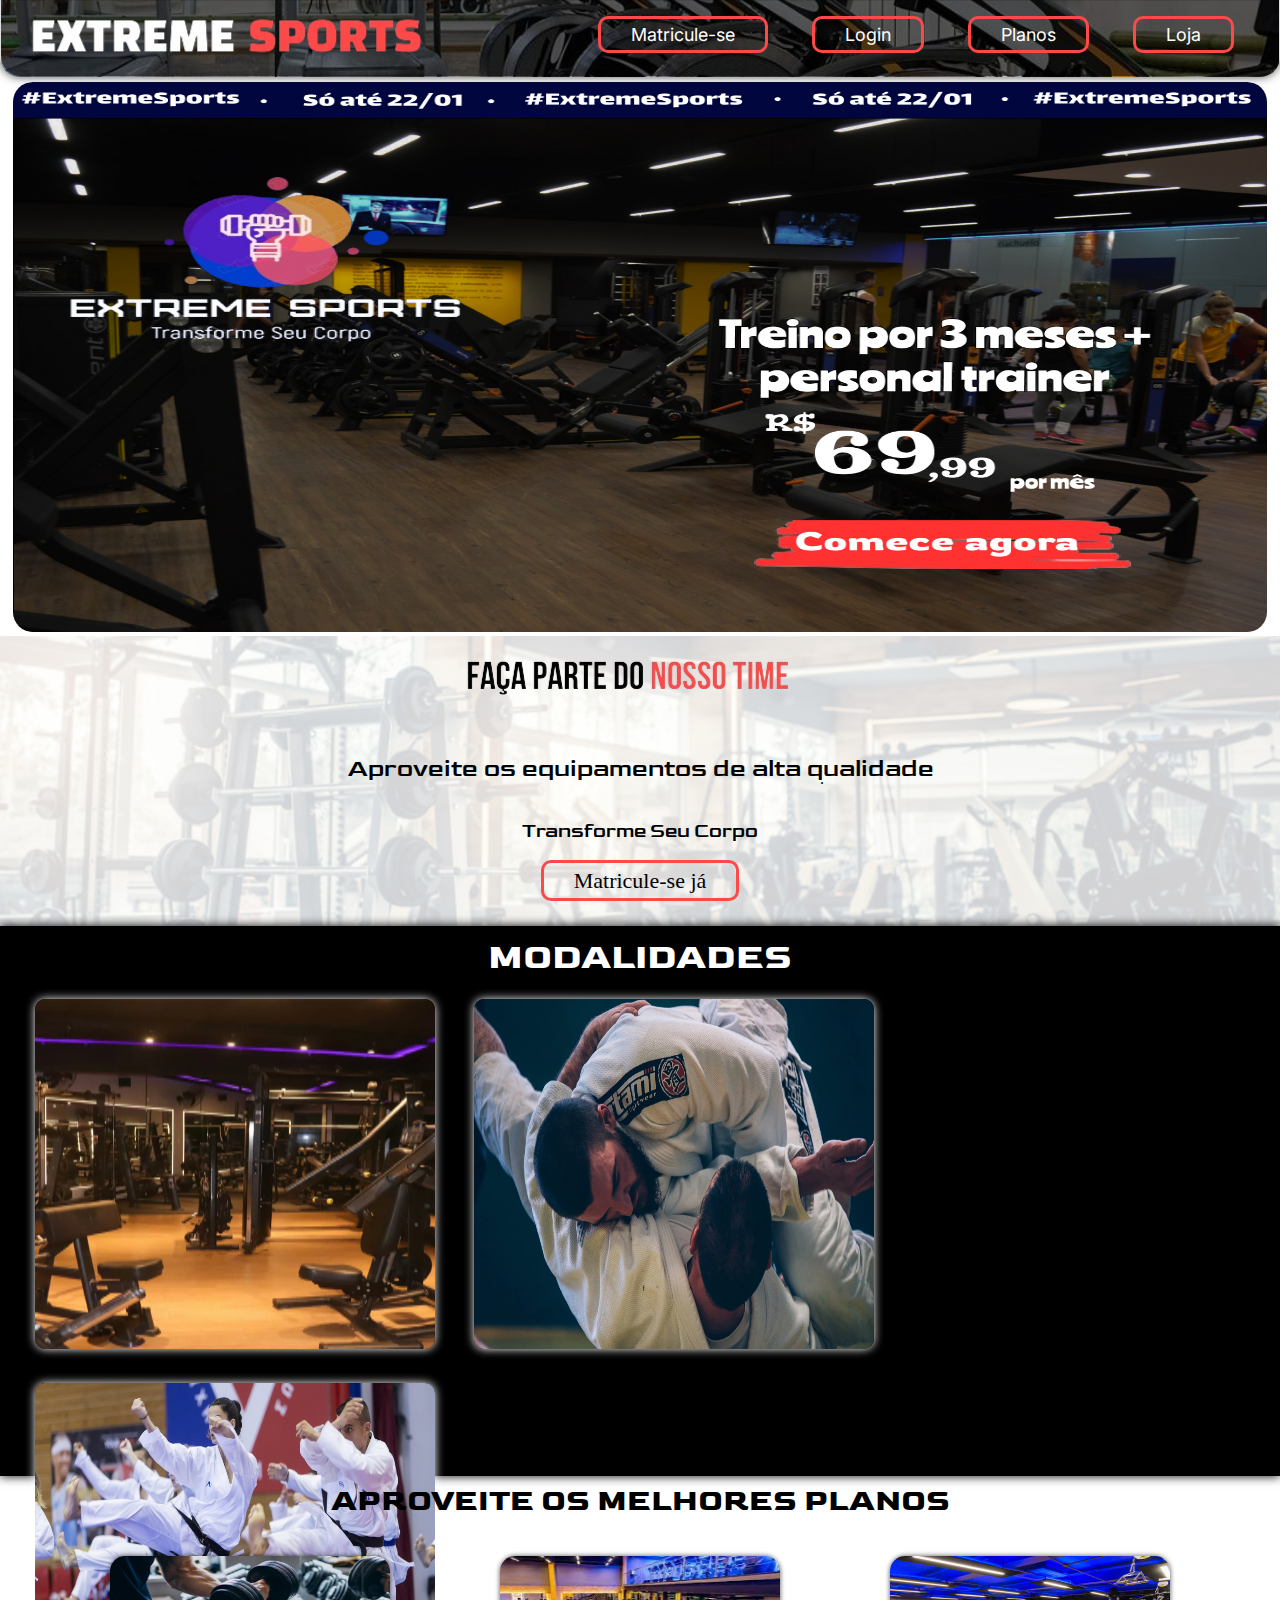
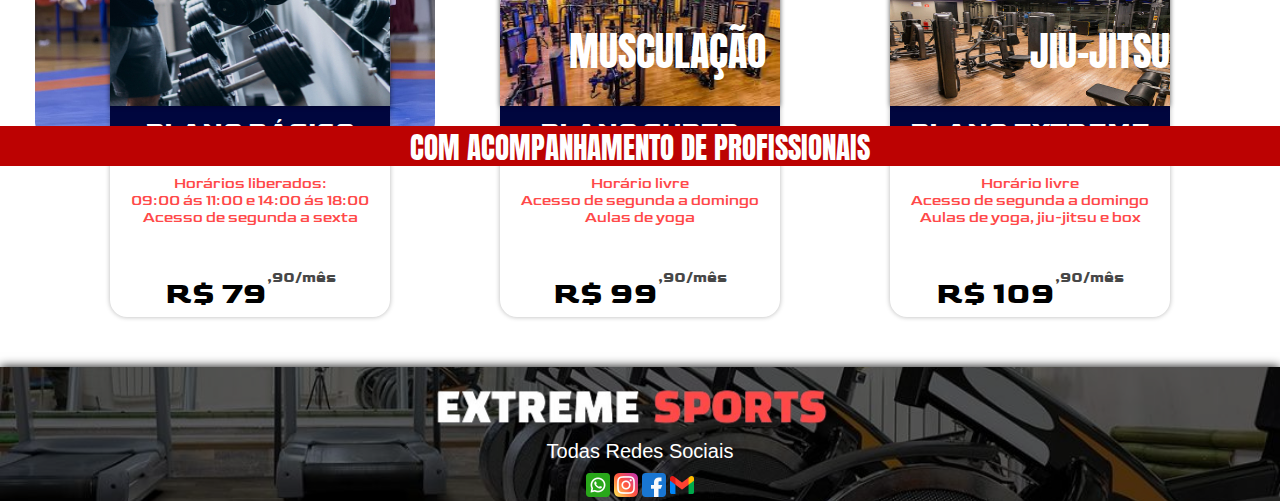
==== HTML/index.html @ fd5cdb31 "ajustes simples2" ====
<!DOCTYPE html>
<html lang="PT-BR">

<head>
    <meta charset="UTF-8">
    <meta name="viewport" content="width=device-width, initial-scale=1.0">
    <link rel="stylesheet" type="text/css" href="../CSS/index.css">
    <link rel="stylesheet" type="text/css" href="../CSS/mediaQueries.css">
    <script src="../JS/index.js"></script>

    <link rel="stylesheet"
        href="https://fonts.googleapis.com/css2?family=Material+Symbols+Outlined:opsz,wght,FILL,GRAD@20..48,100..700,0..1,-50..200" />
    <title>Extreme Sports</title>
</head>

<body onresize="mudouTamanho()">
    <header>
        <div class="cabeçalho ">
            <img class="logoDoSite" src="../img/logoIndex.jpg" alt="foto da logo do site">
            <i id="menu" class="material-symbols-outlined" onclick="clickMenu()">Menu
            </i>
            <menu id="itens">
                <ul>
                    <li><a class="btnInicioP" href="registro.html">Matricule-se</a></li>
                    <li><a class="btnInicioP" href="login.html">Login</a></li>
                    <li><a class="btnInicioP" href="">Planos</a></li>
                    <li><a class="btnInicioP" href="">Loja</a></li>
                </ul>
            </menu>
        </div>
    </header>
    <main>
        <img src="../img/bannerInicio.jpg" alt="foto de uma academia ">
        <p>.</p>

        <div class="fundo">
            <div class="btn-meio">
                <img class="nomeImg" src="../img/nossotime.jpg" alt="">
                <p2>Aproveite os equipamentos de alta qualidade</p2>
                <p>Transforme Seu Corpo</p>
                <a href="registro.html">Matricule-se já</a>
            </div>
        </div>
        <div class="espaco">
            <h2>MODALIDADES</h2>
            <img src="../img/espaço1.jpg" alt="foto de uma parte da academia">
            <img src="../img/jiu-jitsu-brasileiro.jpg" alt="outra parte da academia">
            <img src="../img/artes-marciais.jpg" alt="mais uma foto da academia ">
            <p>MUSCULAÇÃO</p>
            <p2>JIU-JITSU</p2>
            <p3>ARTES MARCIAIS</p3>
            <div class="linha-vermelha">
                <p>com acompanhamento de profissionais</p>
            </div>
        </div>

        <h2>Aproveite os melhores planos</h2>
        <div class="tabela-de-preço">
            <div class="preço">
                <img src="../img/do-preço1.jpg" alt="foto da academia">
                <a href="">
                    <h2 class="botão-preço">Plano Básico</h2>
                </a>
                <p> Horários liberados:</p>
                <p>09:00 ás 11:00 e 14:00 ás 18:00</p>
                <p>Acesso de segunda a sexta</p>
                <div class="valores">
                    <h3><sub>R$ 79</sub><sup>,90/mês</sup></h3>
                </div>
            </div>
            <div class="preço">
                <img src="../img/do-preço2.jpg" alt="outra foto da academia">
                <a href="">
                    <h2 class="botão-preço">Plano Super</h2>
                </a>
                <p>Horário livre</p>
                <p>Acesso de segunda a domingo</p>
                <p>Aulas de yoga</p>
                <div class="valores">
                    <h3><sub>R$ 99</sub><sup>,90/mês</sup></h3>
                </div>
            </div>
            <div class="preço">
                <img src="../img/do-preço3.jpg" alt="terceira foto da academia">
                <a href="youtube.com.br">
                    <h2 class="botão-preço">Plano Extreme</h2>
                </a>
                <p>Horário livre</p>
                <p>Acesso de segunda a domingo</p>
                <p>Aulas de yoga, jiu-jitsu e box</p>
                <div class="valores">
                    <h3><sub>R$ 109</sub><sup>,90/mês</sup></h3>
                </div>
            </div>
        </div>
    </main>
    <footer>
        <div class="fundoFooter">
            <img class =logoNoRodaPe src="../img/logoIndex.jpg" alt="">
            <p>Todas Redes Sociais </p>
            <img src="../icon/whatsapp.png" alt="">
            <img src="../icon/instagram.png" alt="">
            <img src="../icon/facebook.png" alt="">
            <img src="../icon/gmail.png" alt="">
        </div>
    </footer>
</body>

</html>
---- CSS/index.css ----
@import url('https://fonts.googleapis.com/css2?family=Anton&display=swap');
@import url('https://fonts.googleapis.com/css2?family=Black+Ops+One&display=swap');
@import url('https://fonts.googleapis.com/css2?family=Inter:wght@200&display=swap');
@import url('https://fonts.googleapis.com/css2?family=Bebas+Neue&display=swap');
@import url('https://fonts.googleapis.com/css2?family=Goldman&family=Noto+Sans:wght@100;700&display=swap');

* {
    margin: 0px;
    padding: 0px;
}

body {
    margin: 0px;
    padding: 0px;
}

a {
    text-decoration: none;
}

p {
    text-align: justify;
    font-size: 1em;
}

header {
    min-height: 75px;
    margin-bottom: 5px;
    box-shadow: 0px 0px 10px rgba(0, 0, 0, 0.679);
    border: 1px solid rgba(0, 0, 0, 0.126);
    border-radius: 0px 0px 20px 20px;
    background-image: url(../img/academia-piso-vinilico-escuro-1.jpg);
    background-position: center;
    background-repeat: no-repeat;
    background-size: cover;
}

.cabeçalho {
    height: 100%;
    min-width: 300px;
    max-width: 1366px;
    margin: auto;
    margin-top: -5px;
    background-color: rgba(0, 0, 0, 0.617);
    height: 80px;
    border-radius: 0px 0px 20px 20px;
}

.logoDoSite {
    margin-left: 20px;
}

#menu {
    color: rgba(0, 0, 0, 0.57);
    display: block;
    float: right;
    padding: 25px 20px 0px 0px;
    cursor: pointer;
}

#menu:hover {
    color: #2272b3;
}

menu {
    display: none;
    float: right;
    padding: 20px 45px 10px 0px;

}

menu>ul {
    list-style: none;
}

menu>ul>li>a {
    display: block;
    padding: 10px 40px 10px 40px;
    text-decoration: none;
    text-align: center;
    color: white;
    font-size: 18px;
    margin-left: 40px;
    font-family: 'Inter', sans-serif;
}

menu>ul>li>a:hover {
    color: #Ff4949;
}

.btnInicio {
    padding: 5px 35px 5px 35px;
    border-radius: 30px;
}

.btnInicioP {
    padding: 5px 30px 5px 30px;
    border: 3px solid #Ff4949;
    border-radius: 10px;
}

main {
    min-width: 300px;
    max-width: 1366px;
    margin: auto;
}

main>img {
    width: 98%;
    height: 550px;
    margin: 0px 1% 0px 1%;
    border-radius: 20px;
}

main>p {
    position: absolute;
    bottom: 80px;
    left: 820px;
    width: 350px;
    height: 50px;
    cursor: pointer;
}

.fundo {
    background-image: url(../img/fundo_teste.png);
    background-position: center;
    background-repeat: no-repeat;
    background-size: cover;
    height: 290px;
    
}

.nomeImg {
    margin: 20px 0px 140px 0px;
    position: relative;
        left: 285px;
}

.btn-meio {
    text-align: center;
    background-color: rgba(255, 255, 255, 0.824);
    height: 290px;
}

.btn-meio p {
    text-align: center;
    position: relative;
    bottom: 25px;
    font-size: 20px;
    font-family: 'Goldman', sans-serif;
}

.btn-meio p2 {
    position: relative;
    bottom: 60px;
    left: -170px;
    font-size: 25px;
    font-family: 'Goldman', sans-serif;
}

.btn-meio a {
    text-align: center;
    padding: 5px 30px 5px 30px;
    border: 3px solid #Ff4949;
    font-size: 22px;
    color: black;
    border-radius: 10px;
}

.btn-meio a:hover {
    color: #Ff4949;
}

.espaco {
    margin-top: 0px;
    background-color: black;
    height: 550px;
    box-shadow: 0px 0px 10px black;
}

.espaco h2 {
    color: white;
    text-align: center;
    font-size: 35px;
    margin: 0px 0 20px 0;
    padding-top: 10px;
    font-family: 'Goldman', sans-serif;

}

.espaco>img {
    border-radius: 10px;
    margin-bottom: 30px;
    margin-left: 35px;
    height: 350px;
    width: 400px;
    box-shadow: 0px 0px 10px white;
}

.espaco>p {
    display: inline;
    font-size: 40px;
    z-index: 10;
    font-family: 'Anton', sans-serif;
    color: white;
    position: relative;
    bottom: 95px;
    left: 130px;
}

.espaco p2 {
    display: inline;
    font-size: 40px;
    z-index: 10;
    font-family: 'Anton', sans-serif;
    color: white;
    position: relative;
    bottom: 95px;
    left: 390px;

}

.espaco p3 {
    display: inline;
    font-size: 40px;
    z-index: 10;
    font-family: 'Anton', sans-serif;
    color: white;
    position: relative;
    bottom: 95px;
    left: 655px;
}

.linha-vermelha {
    height: 40px;
    width: 100%;
    background-color: #bc0202;
    position: relative;
    bottom: 50px;
}

.linha-vermelha>p {
    text-align: center;
    font-size: 29px;
    color: white;
    font-family: 'Anton', sans-serif;
    text-transform: uppercase;
}


main>h2 {
    font-size: 30px;
    padding: 7px 0px 7px 0px;
    font-family: 'Goldman', sans-serif;
    text-transform: uppercase;
    border-radius: 0px 0px 7px 7px;
    display: flex;
    justify-content: center;
    width: 100%;
    margin-top: 0px;
}

.tabela-de-preço {
    margin-top: 30px;
    display: flex;
    justify-content: space-evenly;
    max-height: 400px;
}

.tabela-de-preço img {
    border-radius: 15px 15px 0px 0px;
    box-shadow: 0px 0px 5px rgba(0, 0, 0, 0.452);

}

.preço {
    max-width: 23%;
    min-height: 100%;
    border-radius: 17px;
    box-shadow: 0px 0px 5px rgba(0, 0, 0, 0.29);
    text-align: center;
    transition: 0.5;
}

.preço:hover {
    border: 2px solid #4682B4;
    box-shadow: 0px 0px 10px black;
    transform: scale(1.0);
}

.botão-preço {
    background-color: #00063E;
    padding: 10px;
    text-transform: uppercase;
    font-family: 'Goldman', sans-serif;
    color: white;
    margin-top: -4px;
    margin-bottom: 20px;
    transition: 0.5;

}
.botão-preço:hover {
    color: #Ff4949;
    border: 1px solid black;

}

.preço img {
    width: 100%;
    margin-bottom: 0px;
}



.tabela-de-preço p {
    text-align: center;
    color: #Ff4949;
    font-size: 11pt;
    font-family: 'Goldman', sans-serif;

}

.tabela-de-preço h3 {
    color: black;
    font-size: 28pt;
    font-family: 'Goldman', sans-serif;
}

.tabela-de-preço sup {
    font-size: 15px;
    color: rgba(0, 0, 0, 0.719);
}

.valores {
    width: 80%;
    display: flex;
    justify-content: center;
    margin: 35px 10% 5px 10%;
}

footer {
    text-align: center;
    margin-top: 50px;
    background-image: url(../img/academia-piso-vinilico-escuro-1.jpg);
    background-position: center;
    background-repeat: no-repeat;
    background-size: cover;
    box-shadow: 0px 0px 10px black;
}

.fundoFooter {
    background-color: rgba(0, 0, 0, 0.617);
    height: 100%;
}

footer p {
    color: white;
    font-size: 20px;
    margin-bottom: 10px;
    font-family: sans-serif;
    text-align: center;
}
---- CSS/mediaQueries.css ----
/* Pequenas telas: até 600px
celular: de 600px até 768px
Tablet: 768px até 992px
Desktop 992px até 1200px
Grandes telas: acima de 1200px  */
@media screen and (max-width: 600px){
    .logoDoSite {
        margin: 5px 2% 5px 2%;
        width: 96%;
    }
    #menu{
        color: rgba(0, 0, 0, 0.57);
        display: block;
        padding: 25px 20px 0px 0px;
        margin-bottom: 10px;
        cursor: pointer;
    }
    #menu:hover{
        color: #2272b3;
    }
    menu > ul > li > a {
        margin-bottom: 5px;
        color: black;
    }
    main > img{
        height: 300px;
        border-radius: 20px;
    }
    main > p{
        position: absolute;
            bottom: 285px;
            left: 215px;
        width: 100px;
        height: 25px;
        cursor: pointer;
    }

    .btn-meio a{
        padding: 10px 40px 10px 40px;
        font-size: 15px;
        margin-bottom: 0px;
    }
    main > h2{
        font-size: 16px;
        padding: 17px 0px 0px 0px;
        margin-top: 0px;
    }
    .fundo{
        height: 200px;
        margin-top: 0px;
        border-radius: 10px;
    }
    .btn-meio{ 
        height: 200px;
    }
    .nomeImg {
        margin: 15px 0px 90px 0px;
        position: relative;
            left: 0px;
    }
    .btn-meio h2{   
        font-size: 25px;
        padding-top: 0px;
    }
    .btn-meio p{
        position: relative;
            bottom: 70px;
        font-size: 15px;
    }
    .btn-meio p2{
        position: relative;
            bottom: 80px;
            left: 1px;
        font-size: 15px;
    }
    .btn-meio a{
        position: relative;
            bottom: 45px;
        padding: 2px 20px 2px 20px;
        font-size: 20px;
    }
    .espaco {
        margin-top: 0px;
        height: 510px;
    }
    .espaco h2{
        font-size: 23px;
        margin-top: 10px;
    
    }
    .espaco img{
        margin: 0px 10% 20px 10%;
        width: 80%;
        height: 110px;
    }
    .espaco > p{
        font-size: 20px;
        position: relative;
            bottom: 320px;
            left: 0px;
        margin-left: 130px;
    }
    .espaco p2{
        font-size: 20px;
        position: relative;
            bottom: 218px;
            left: 0px;
        margin-left: 145px;
    
    }
    .espaco p3{
        font-size: 20px;
        position: relative;
            bottom: 83px;
            left: -90px;
    
    }
    .linha-vermelha{
        height: 40px;
        width: 100%;
        position: relative;
            bottom: 70px;
    }
    .linha-vermelha > p{
        font-size: 20px;
        padding: 5px 10px 5px 10px;
    }
    .tabela-de-preço {
        margin-top: 15px;
    }
    .preço {
        height: 280px;
        max-width: 120px;
    }
    .botão-preço{
        padding: 5px;
        margin-bottom: 20px;  
    }
    .preço img{
        height: 100px; 
    }
    .preço h2{
        font-size: 18px;
    }
    .preço p {
        font-size: 8px;
    }
    .tabela-de-preço h3{
        font-size: 13pt;
    }
    .tabela-de-preço sup{
        font-size: 8px;
    }
    .valores{
        width: 80%;
        margin: 25px 10% 5px 10% ;
    }
    .logoNoRodaPe{
        width: 250px;
    }
}
@media screen and (min-width: 768px) {

    i#menu {
        display: none;
    }
    menu {
        display: block;
    }
    menu > ul > li {
        display: inline-block;
    }
}
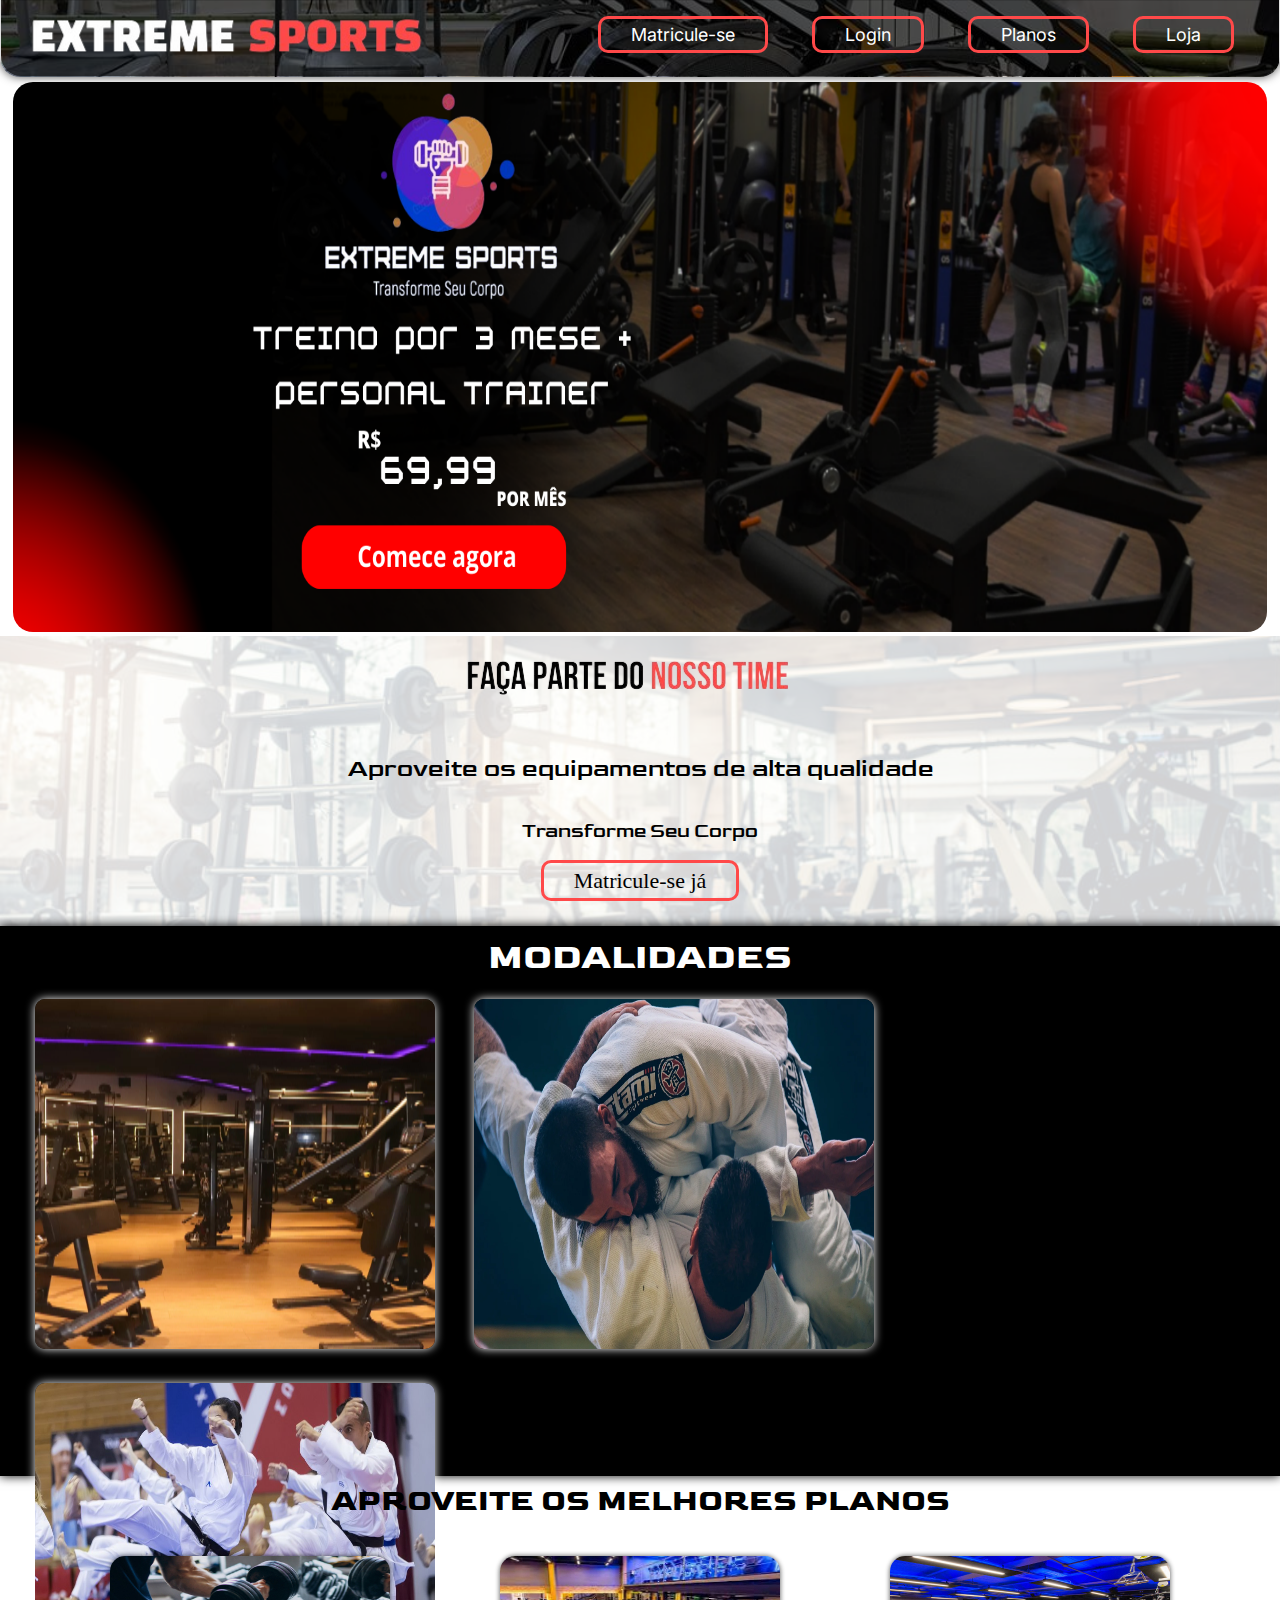
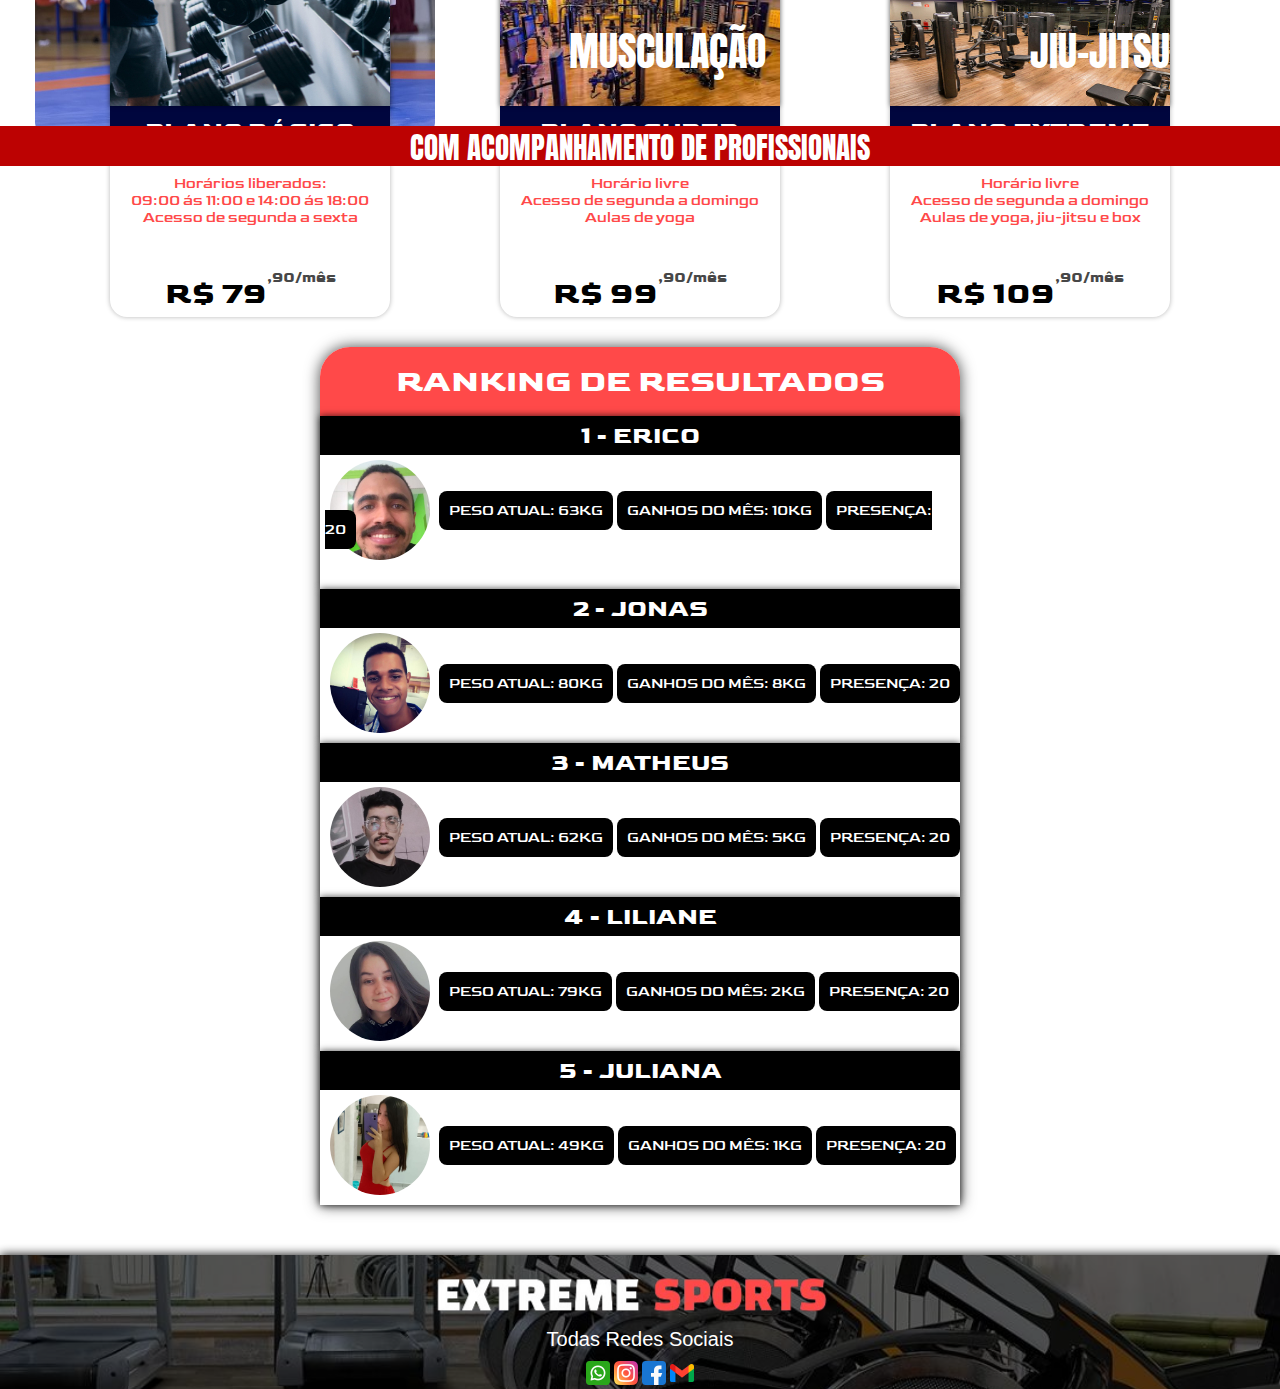
==== commit 0da15e96: "rank do index" ====
--- a/HTML/index.html
+++ b/HTML/index.html
@@ -23,15 +23,14 @@
                 <ul>
                     <li><a class="btnInicioP" href="registro.html">Matricule-se</a></li>
                     <li><a class="btnInicioP" href="login.html">Login</a></li>
-                    <li><a class="btnInicioP" href="">Planos</a></li>
+                    <li><a class="btnInicioP" onclick="scrollParaSecao('preco')">Planos</a></li>
                     <li><a class="btnInicioP" href="">Loja</a></li>
                 </ul>
             </menu>
         </div>
     </header>
     <main>
-        <img src="../img/bannerInicio.jpg" alt="foto de uma academia ">
-        <p>.</p>
+        <img src="../img/BannerDeInicio.png" alt="foto de uma academia ">
 
         <div class="fundo">
             <div class="btn-meio">
@@ -55,8 +54,8 @@
         </div>
 
         <h2>Aproveite os melhores planos</h2>
-        <div class="tabela-de-preço">
-            <div class="preço">
+        <div class="tabela-de-preço" id="preco">
+            <div class="preço" >
                 <img src="../img/do-preço1.jpg" alt="foto da academia">
                 <a href="">
                     <h2 class="botão-preço">Plano Básico</h2>
@@ -93,6 +92,44 @@
                 </div>
             </div>
         </div>
+        <div class="rank">
+            <h1>Ranking De Resultados</h1>
+            <div class="pessoaDoRank">
+                <h2 class="nomeDaPessoas"> 1 - Erico</h2>
+                <img src="../img/erico.png" alt="">
+                <p>Peso Atual: 63kg</p>
+                <p>Ganhos Do Mês: 10kg</p>
+                <p>Presença: 20</p>
+            </div>
+            <div class="pessoaDoRank">
+                <h2 class="nomeDaPessoas"> 2 - Jonas</h2>
+                <img src="../img/jonas.png" alt="">
+                <p>Peso Atual: 80kg</p>
+                <p>Ganhos Do Mês: 8kg</p>
+                <p>Presença: 20</p>
+            </div>
+            <div class="pessoaDoRank">
+                <h2 class="nomeDaPessoas"> 3 - Matheus</h2>
+                <img src="../img/matheus.png" alt="">
+                <p>Peso Atual: 62kg</p>
+                <p>Ganhos Do Mês: 5kg</p>
+                <p>Presença: 20</p>
+            </div>
+            <div class="pessoaDoRank">
+                <h2 class="nomeDaPessoas"> 4 - liliane</h2>
+                <img src="../img/li.png" alt="">
+                <p>Peso Atual: 79kg</p>
+                <p>Ganhos Do Mês: 2kg</p>
+                <p>Presença: 20</p>
+            </div>
+            <div class="pessoaDoRank">
+                <h2 class="nomeDaPessoas"> 5 - Juliana</h2>
+                <img src="../img/ju.png" alt="">
+                <p>Peso Atual: 49kg</p>
+                <p>Ganhos Do Mês: 1kg</p>
+                <p>Presença: 20</p>
+            </div>
+        </div>
     </main>
     <footer>
         <div class="fundoFooter">
--- a/CSS/index.css
+++ b/CSS/index.css
@@ -12,6 +12,7 @@
 body {
     margin: 0px;
     padding: 0px;
+    scroll-behavior: smooth;
 }
 
 a {
@@ -41,7 +42,7 @@
     max-width: 1366px;
     margin: auto;
     margin-top: -5px;
-    background-color: rgba(0, 0, 0, 0.617);
+    background-color: rgba(0, 0, 0, 0.662);
     height: 80px;
     border-radius: 0px 0px 20px 20px;
 }
@@ -66,6 +67,7 @@
     display: none;
     float: right;
     padding: 20px 45px 10px 0px;
+    cursor: pointer;
 
 }
 
@@ -283,8 +285,7 @@
 }
 
 .preço:hover {
-    border: 2px solid #4682B4;
-    box-shadow: 0px 0px 10px black;
+    box-shadow: 0px 0px 10px #2272b3;
     transform: scale(1.0);
 }
 
@@ -337,6 +338,59 @@
     justify-content: center;
     margin: 35px 10% 5px 10%;
 }
+
+/*  CSS DO RANK DE GANHOS DOS USUARIOS */
+
+.rank{
+    width: 50%;
+    margin: auto;
+    box-shadow: 0px 0px 15px rgba(0, 0, 0, 0.725);
+    margin-top: 30px;
+    border-radius: 30px 30px 0px 0px;
+}
+.rank h1 {
+    text-align: center;
+    font-family: 'Goldman', sans-serif;
+    padding: 15px 0px 15px 0px;
+    text-transform:uppercase;
+    background-color: #Ff4949;
+    color: white;
+    border-radius: 30px 30px 0px 0px;
+}
+.rank h2{
+    color: white;
+    text-align: center;
+    font-family: 'Goldman', sans-serif;
+    text-transform: uppercase;
+    background-color: black;
+    padding: 5px 0px 5px 0px;
+}
+.rank p{
+    color: white;
+    position: relative;
+        left: 5px;
+        bottom: 50px;
+    width: 300px;
+    display: inline;
+    font-family: 'Goldman', sans-serif;
+    background-color: black;
+    padding: 10px 10px 10px 10px;
+    text-transform: uppercase;
+    border-radius: 8px;
+    font-size: 15px;
+}
+.pessoaDoRank{
+    width: 100%;
+    color: white;
+    box-shadow: 0px 0px 7px rgba(0, 0, 0, 0.749);
+}
+.pessoaDoRank img{
+    border-radius: 100%;
+    width: 100px;
+    height: 100px;
+    margin: 5px 0px 5px 10px; 
+}
+/* ^^^ FIM DO CSS RANK DE GANHOS DOS USUARIOS ^^^ */
 
 footer {
     text-align: center;
@@ -359,4 +413,4 @@
     margin-bottom: 10px;
     font-family: sans-serif;
     text-align: center;
-}
+}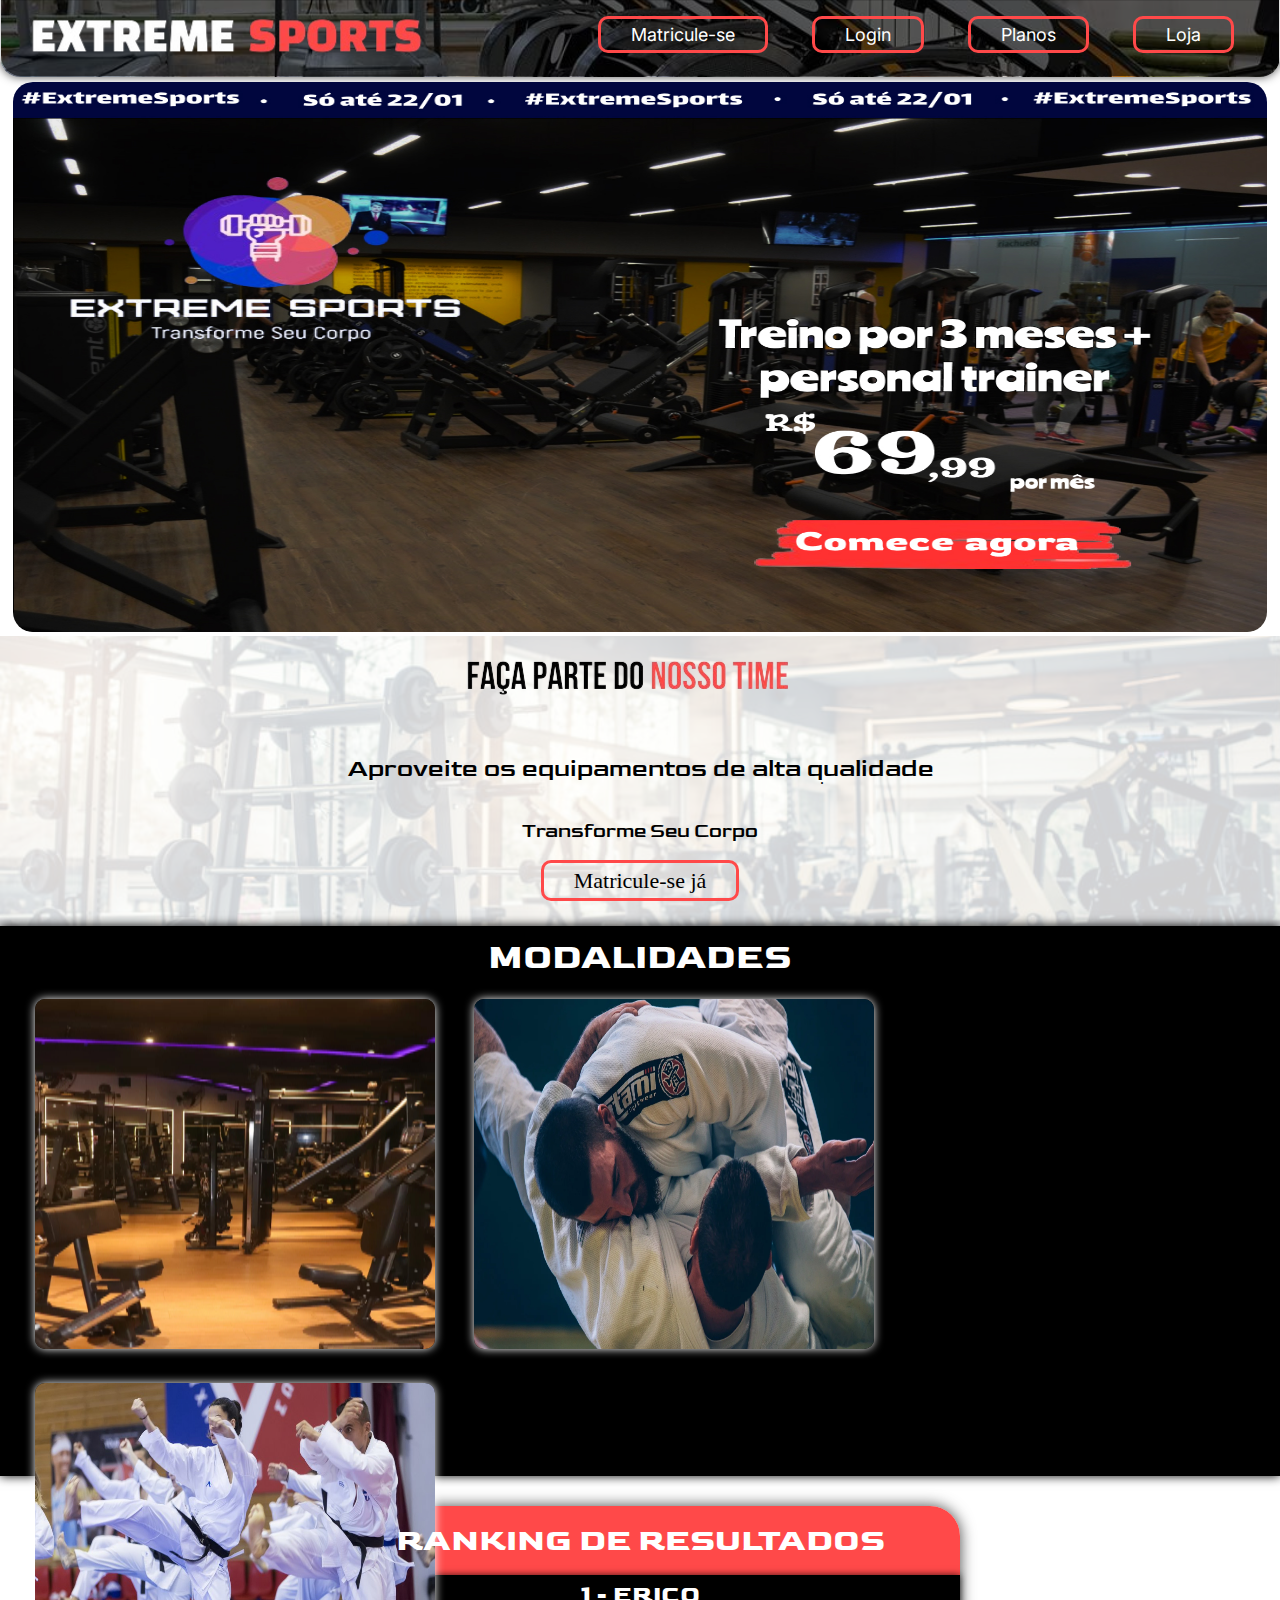
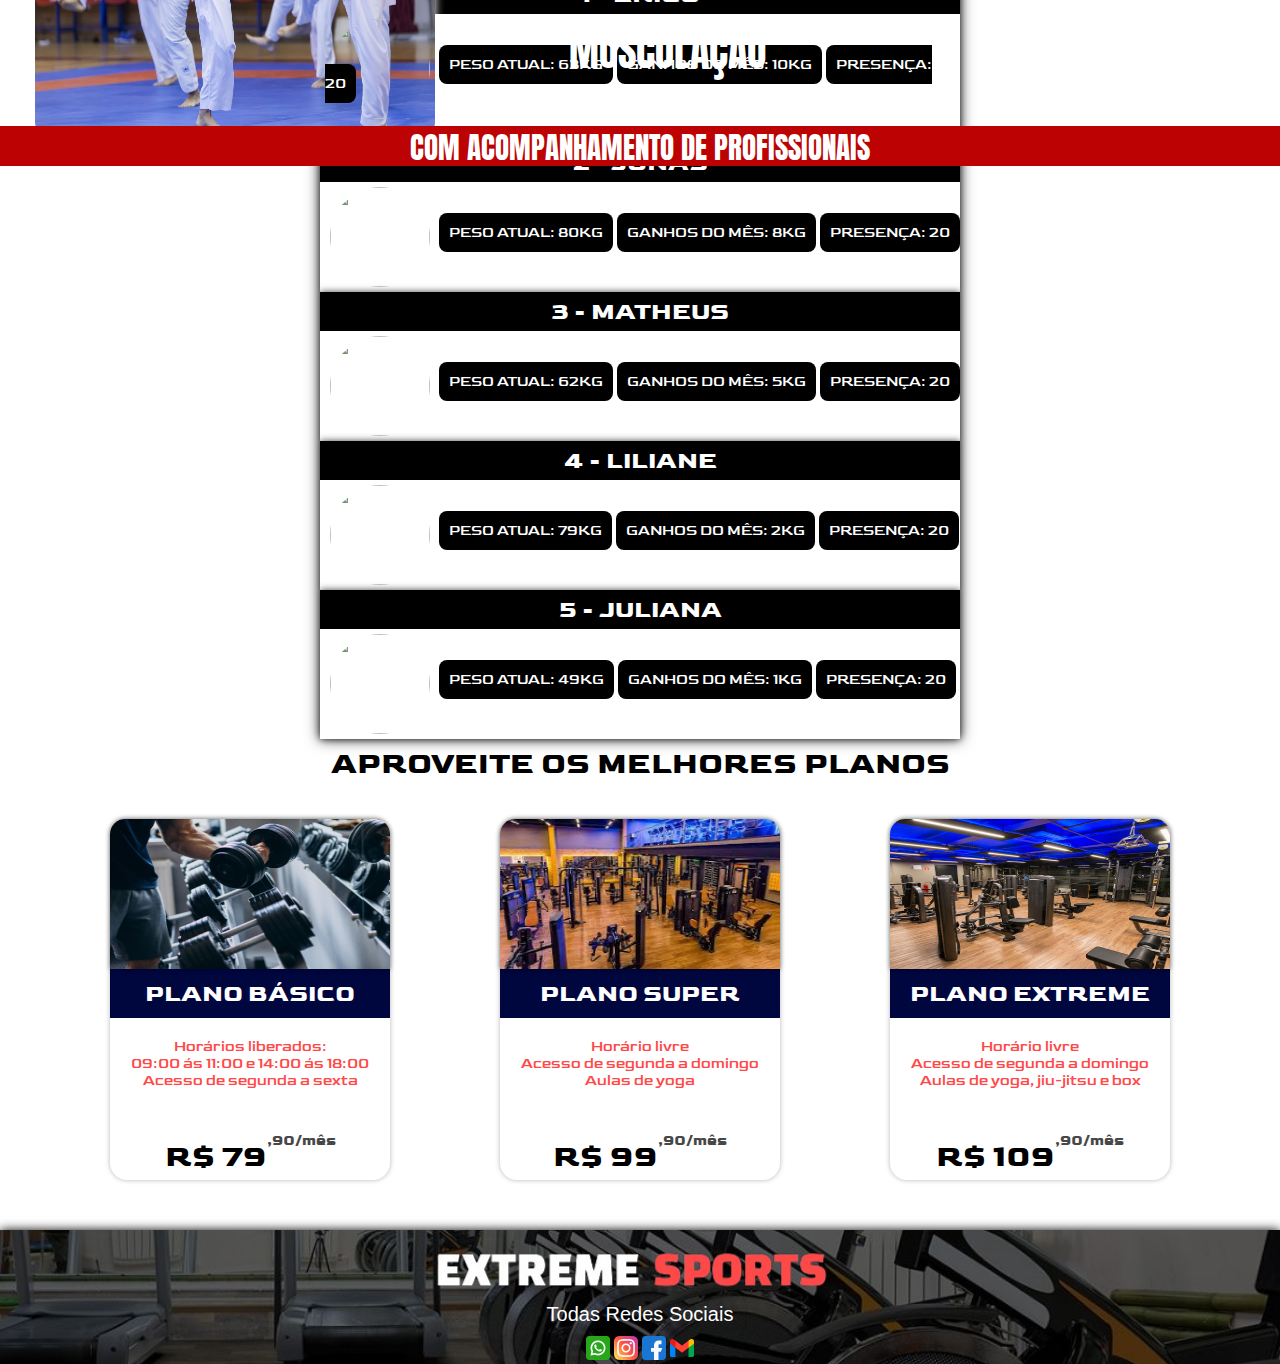
==== commit 7d2bc924: "rank treino" ====
--- a/HTML/index.html
+++ b/HTML/index.html
@@ -30,7 +30,8 @@
         </div>
     </header>
     <main>
-        <img src="../img/BannerDeInicio.png" alt="foto de uma academia ">
+        <img src="../img/bannerInicio.jpg" alt="foto de uma academia ">
+        <p>.</p>
 
         <div class="fundo">
             <div class="btn-meio">
@@ -52,6 +53,45 @@
                 <p>com acompanhamento de profissionais</p>
             </div>
         </div>
+        <div class="rank">
+            <h1>Ranking De Resultados</h1>
+            <div class="pessoaDoRank">
+                <h2 class="nomeDaPessoas"> 1 - Erico</h2>
+                <img src="../img/erico.png" alt="">
+                <p>Peso Atual: 63kg</p>
+                <p>Ganhos Do Mês: 10kg</p>
+                <p>Presença: 20</p>
+            </div>
+            <div class="pessoaDoRank">
+                <h2 class="nomeDaPessoas"> 2 - Jonas</h2>
+                <img src="../img/jonas.png" alt="">
+                <p>Peso Atual: 80kg</p>
+                <p>Ganhos Do Mês: 8kg</p>
+                <p>Presença: 20</p>
+            </div>
+            <div class="pessoaDoRank">
+                <h2 class="nomeDaPessoas"> 3 - Matheus</h2>
+                <img src="../img/matheus.png" alt="">
+                <p>Peso Atual: 62kg</p>
+                <p>Ganhos Do Mês: 5kg</p>
+                <p>Presença: 20</p>
+            </div>
+            <div class="pessoaDoRank">
+                <h2 class="nomeDaPessoas"> 4 - liliane</h2>
+                <img src="../img/li.png" alt="">
+                <p>Peso Atual: 79kg</p>
+                <p>Ganhos Do Mês: 2kg</p>
+                <p>Presença: 20</p>
+            </div>
+            <div class="pessoaDoRank">
+                <h2 class="nomeDaPessoas"> 5 - Juliana</h2>
+                <img src="../img/ju.png" alt="">
+                <p>Peso Atual: 49kg</p>
+                <p>Ganhos Do Mês: 1kg</p>
+                <p>Presença: 20</p>
+            </div>
+        </div>
+
 
         <h2>Aproveite os melhores planos</h2>
         <div class="tabela-de-preço" id="preco">
@@ -92,44 +132,6 @@
                 </div>
             </div>
         </div>
-        <div class="rank">
-            <h1>Ranking De Resultados</h1>
-            <div class="pessoaDoRank">
-                <h2 class="nomeDaPessoas"> 1 - Erico</h2>
-                <img src="../img/erico.png" alt="">
-                <p>Peso Atual: 63kg</p>
-                <p>Ganhos Do Mês: 10kg</p>
-                <p>Presença: 20</p>
-            </div>
-            <div class="pessoaDoRank">
-                <h2 class="nomeDaPessoas"> 2 - Jonas</h2>
-                <img src="../img/jonas.png" alt="">
-                <p>Peso Atual: 80kg</p>
-                <p>Ganhos Do Mês: 8kg</p>
-                <p>Presença: 20</p>
-            </div>
-            <div class="pessoaDoRank">
-                <h2 class="nomeDaPessoas"> 3 - Matheus</h2>
-                <img src="../img/matheus.png" alt="">
-                <p>Peso Atual: 62kg</p>
-                <p>Ganhos Do Mês: 5kg</p>
-                <p>Presença: 20</p>
-            </div>
-            <div class="pessoaDoRank">
-                <h2 class="nomeDaPessoas"> 4 - liliane</h2>
-                <img src="../img/li.png" alt="">
-                <p>Peso Atual: 79kg</p>
-                <p>Ganhos Do Mês: 2kg</p>
-                <p>Presença: 20</p>
-            </div>
-            <div class="pessoaDoRank">
-                <h2 class="nomeDaPessoas"> 5 - Juliana</h2>
-                <img src="../img/ju.png" alt="">
-                <p>Peso Atual: 49kg</p>
-                <p>Ganhos Do Mês: 1kg</p>
-                <p>Presença: 20</p>
-            </div>
-        </div>
     </main>
     <footer>
         <div class="fundoFooter">
--- a/CSS/index.css
+++ b/CSS/index.css
@@ -42,7 +42,7 @@
     max-width: 1366px;
     margin: auto;
     margin-top: -5px;
-    background-color: rgba(0, 0, 0, 0.662);
+    background-color: rgba(0, 0, 0, 0.617);
     height: 80px;
     border-radius: 0px 0px 20px 20px;
 }
@@ -339,6 +339,28 @@
     margin: 35px 10% 5px 10%;
 }
 
+footer {
+    text-align: center;
+    margin-top: 50px;
+    background-image: url(../img/academia-piso-vinilico-escuro-1.jpg);
+    background-position: center;
+    background-repeat: no-repeat;
+    background-size: cover;
+    box-shadow: 0px 0px 10px black;
+}
+
+.fundoFooter {
+    background-color: rgba(0, 0, 0, 0.617);
+    height: 100%;
+}
+
+footer p {
+    color: white;
+    font-size: 20px;
+    margin-bottom: 10px;
+    font-family: sans-serif;
+    text-align: center;
+}
 /*  CSS DO RANK DE GANHOS DOS USUARIOS */
 
 .rank{
@@ -390,27 +412,4 @@
     height: 100px;
     margin: 5px 0px 5px 10px; 
 }
-/* ^^^ FIM DO CSS RANK DE GANHOS DOS USUARIOS ^^^ */
-
-footer {
-    text-align: center;
-    margin-top: 50px;
-    background-image: url(../img/academia-piso-vinilico-escuro-1.jpg);
-    background-position: center;
-    background-repeat: no-repeat;
-    background-size: cover;
-    box-shadow: 0px 0px 10px black;
-}
-
-.fundoFooter {
-    background-color: rgba(0, 0, 0, 0.617);
-    height: 100%;
-}
-
-footer p {
-    color: white;
-    font-size: 20px;
-    margin-bottom: 10px;
-    font-family: sans-serif;
-    text-align: center;
-}+/* ^^^ FIM DO CSS RANK DE GANHOS DOS USUARIOS ^^^ */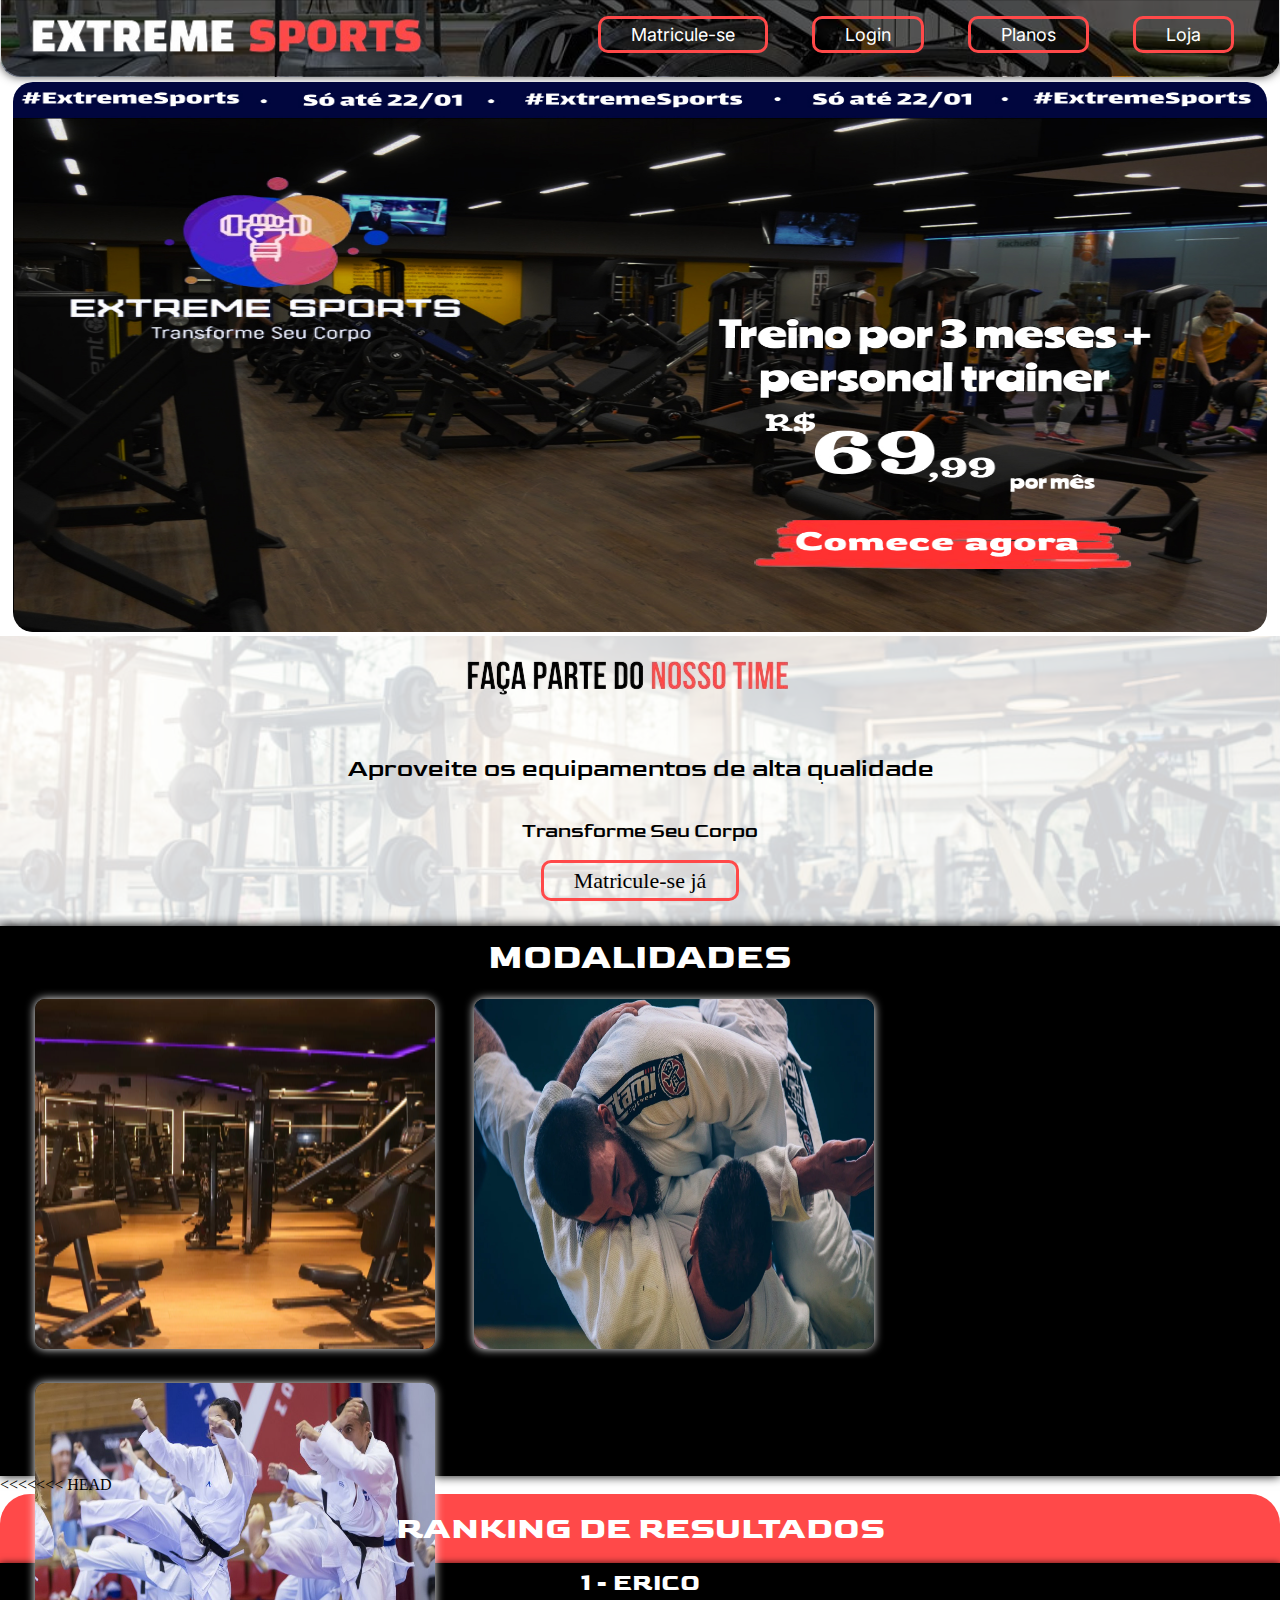
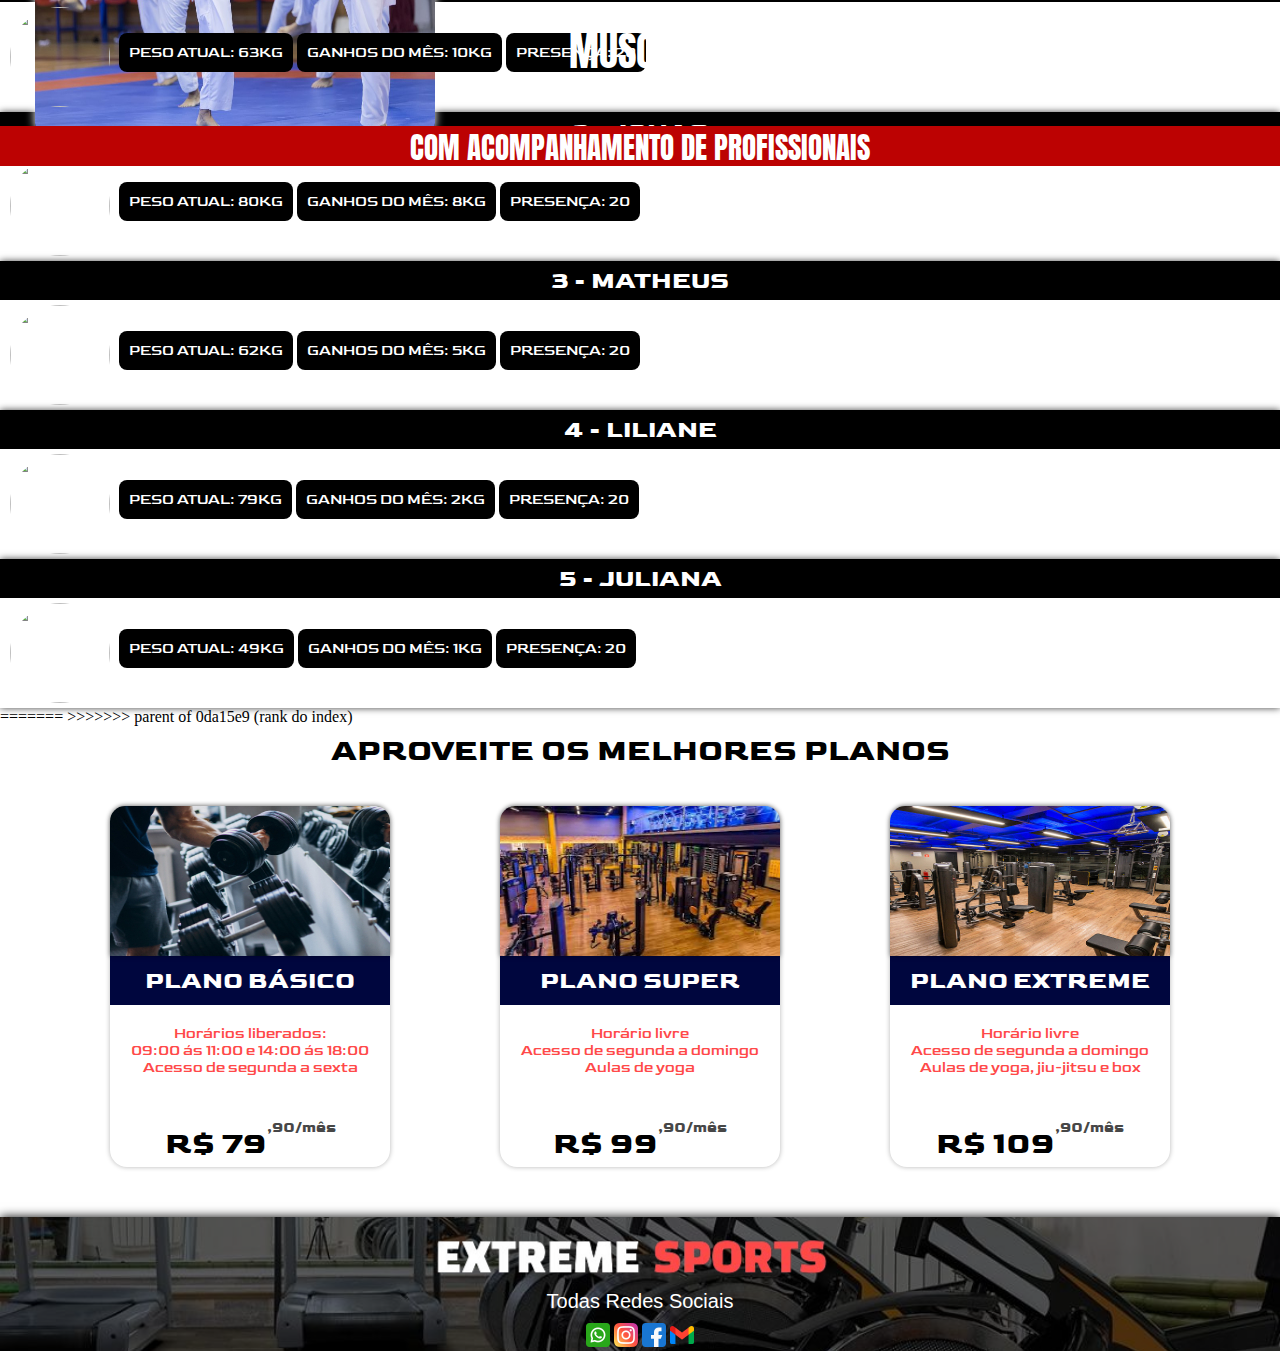
==== commit c79c896d: "rank novo" ====
--- a/HTML/index.html
+++ b/HTML/index.html
@@ -53,6 +53,7 @@
                 <p>com acompanhamento de profissionais</p>
             </div>
         </div>
+<<<<<<< HEAD
         <div class="rank">
             <h1>Ranking De Resultados</h1>
             <div class="pessoaDoRank">
@@ -92,6 +93,8 @@
             </div>
         </div>
 
+=======
+>>>>>>> parent of 0da15e9 (rank do index)
 
         <h2>Aproveite os melhores planos</h2>
         <div class="tabela-de-preço" id="preco">
--- a/CSS/index.css
+++ b/CSS/index.css
@@ -361,6 +361,7 @@
     font-family: sans-serif;
     text-align: center;
 }
+<<<<<<< HEAD
 /*  CSS DO RANK DE GANHOS DOS USUARIOS */
 
 .rank{
@@ -412,4 +413,6 @@
     height: 100px;
     margin: 5px 0px 5px 10px; 
 }
-/* ^^^ FIM DO CSS RANK DE GANHOS DOS USUARIOS ^^^ */+/* ^^^ FIM DO CSS RANK DE GANHOS DOS USUARIOS ^^^ */
+=======
+>>>>>>> parent of 0da15e9 (rank do index)
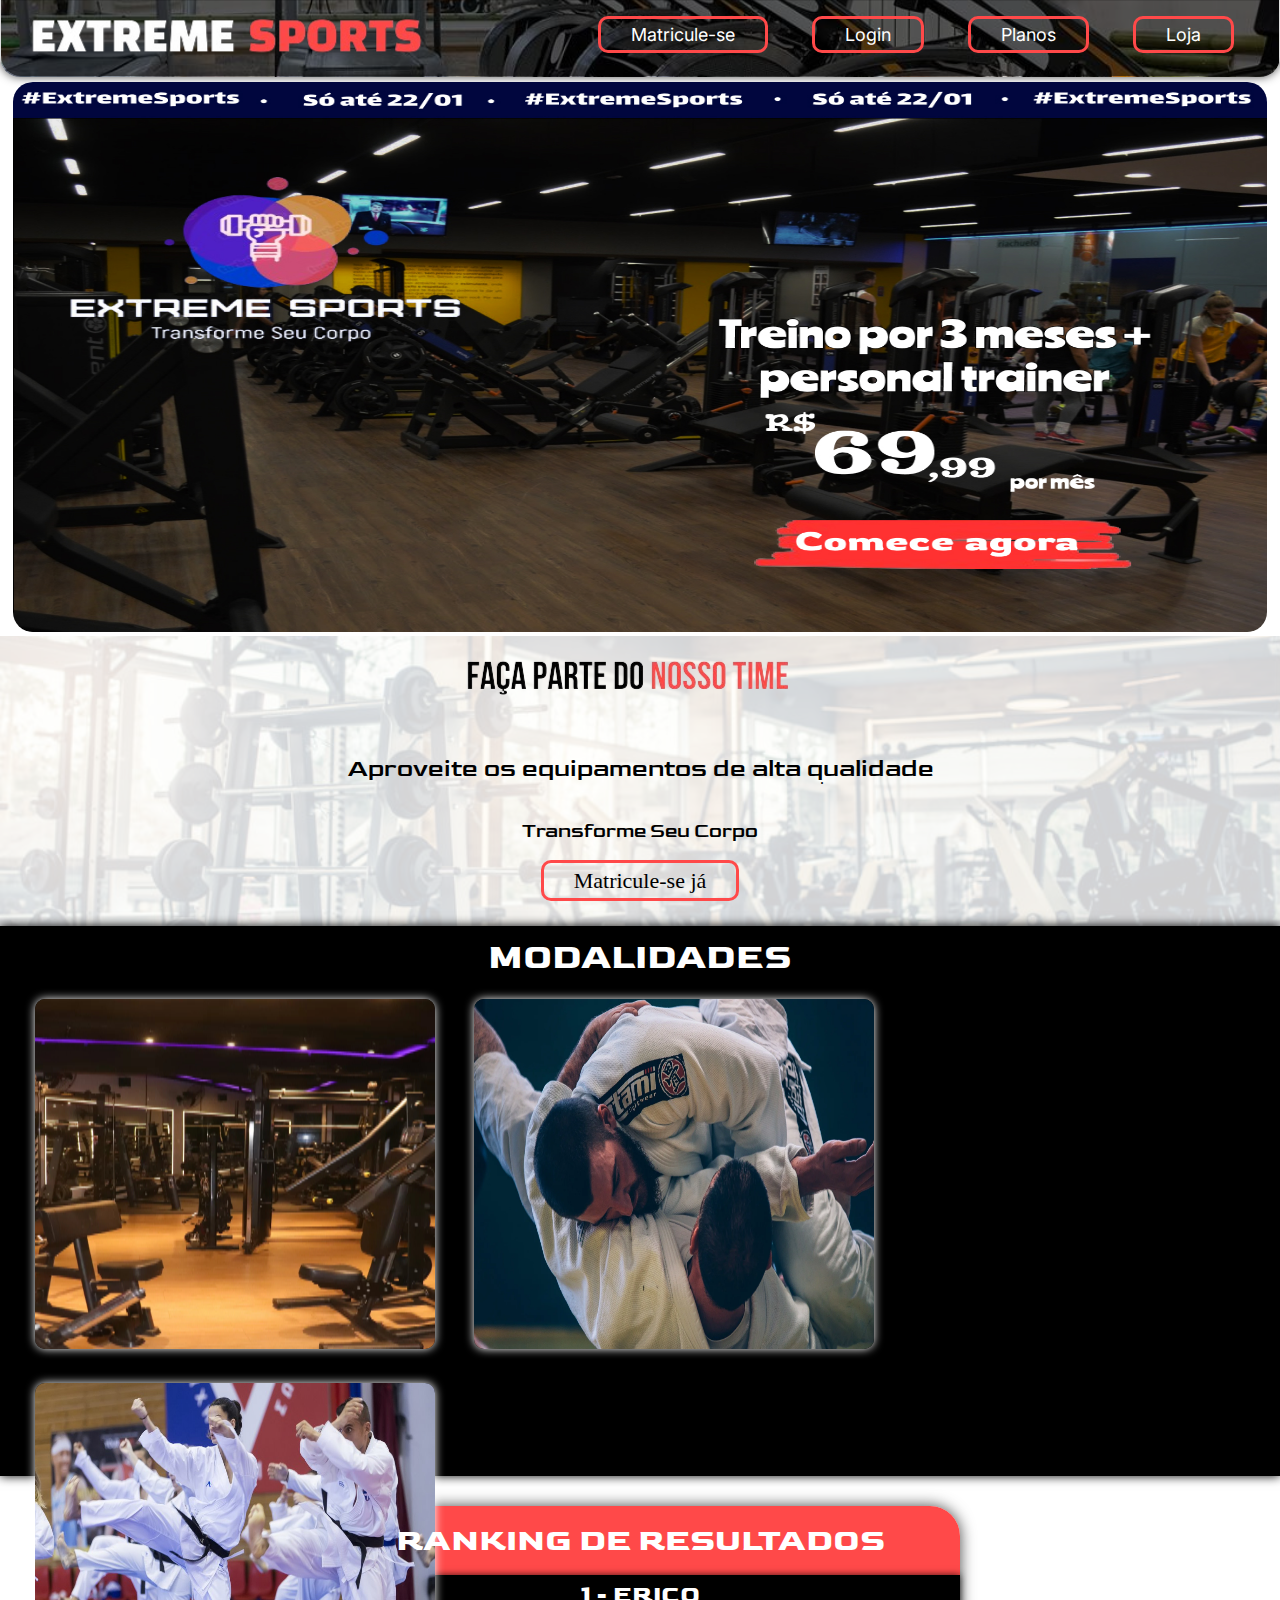
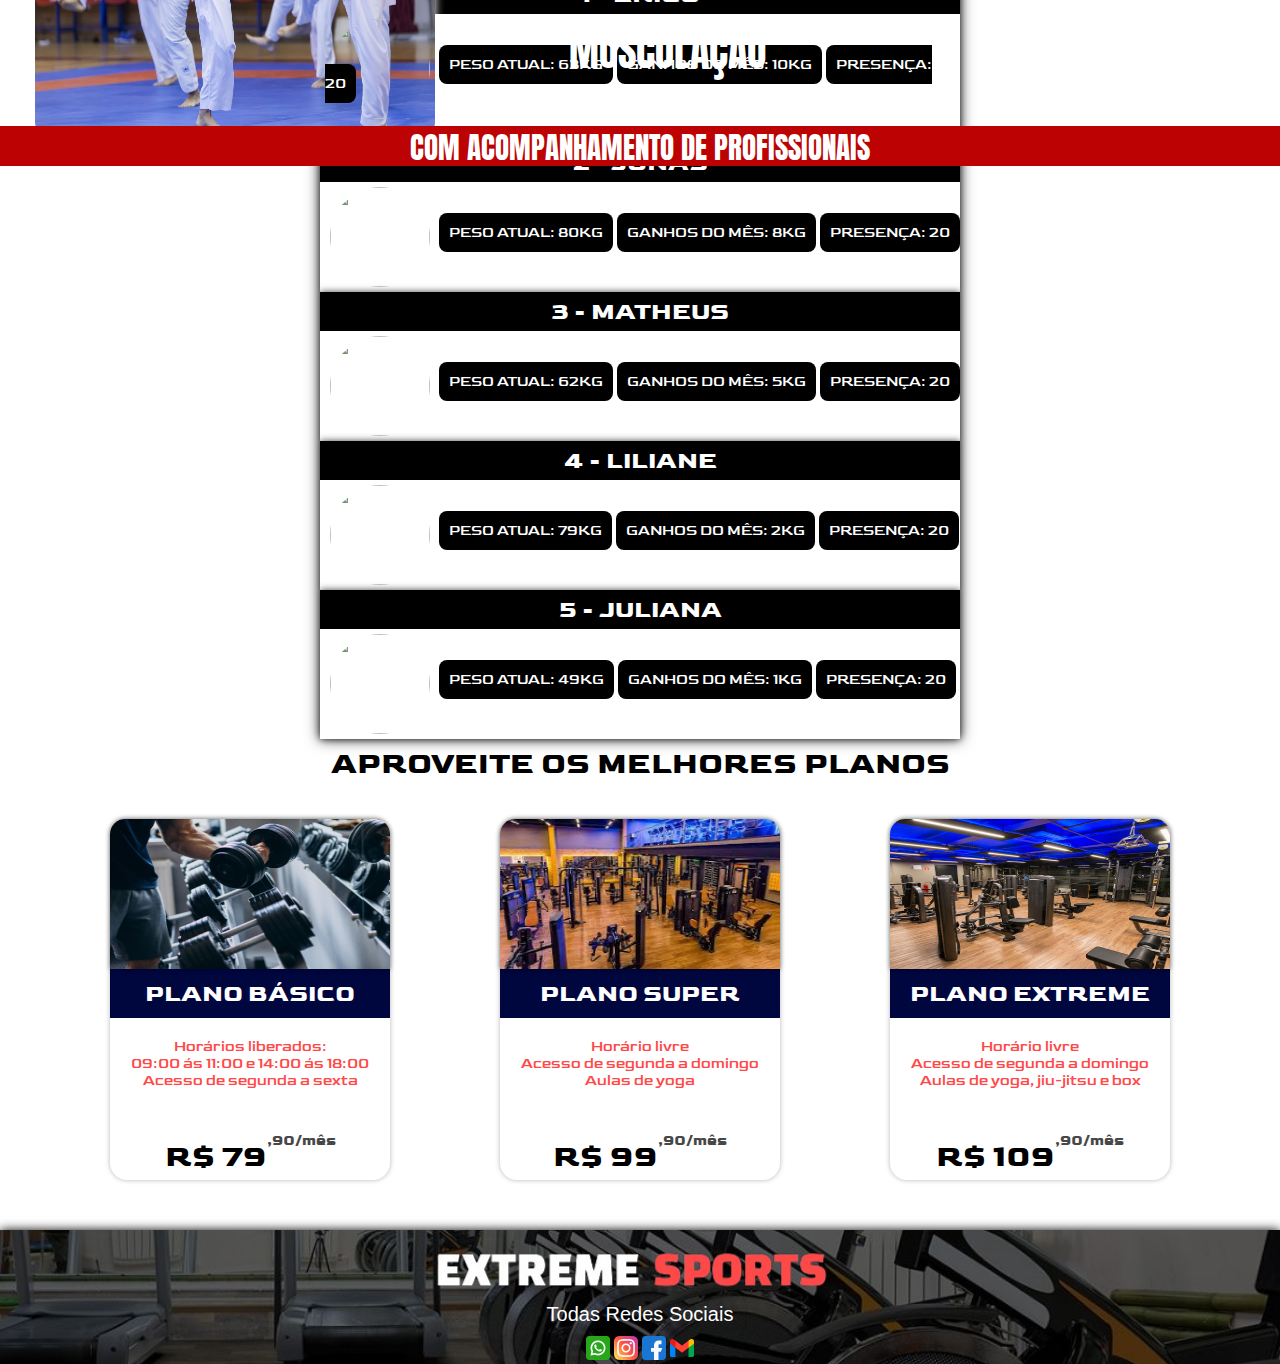
==== commit 694cd352: "rank novo" ====
--- a/HTML/index.html
+++ b/HTML/index.html
@@ -53,7 +53,6 @@
                 <p>com acompanhamento de profissionais</p>
             </div>
         </div>
-<<<<<<< HEAD
         <div class="rank">
             <h1>Ranking De Resultados</h1>
             <div class="pessoaDoRank">
@@ -92,10 +91,6 @@
                 <p>Presença: 20</p>
             </div>
         </div>
-
-=======
->>>>>>> parent of 0da15e9 (rank do index)
-
         <h2>Aproveite os melhores planos</h2>
         <div class="tabela-de-preço" id="preco">
             <div class="preço" >
--- a/CSS/index.css
+++ b/CSS/index.css
@@ -361,7 +361,6 @@
     font-family: sans-serif;
     text-align: center;
 }
-<<<<<<< HEAD
 /*  CSS DO RANK DE GANHOS DOS USUARIOS */
 
 .rank{
@@ -414,5 +413,3 @@
     margin: 5px 0px 5px 10px; 
 }
 /* ^^^ FIM DO CSS RANK DE GANHOS DOS USUARIOS ^^^ */
-=======
->>>>>>> parent of 0da15e9 (rank do index)
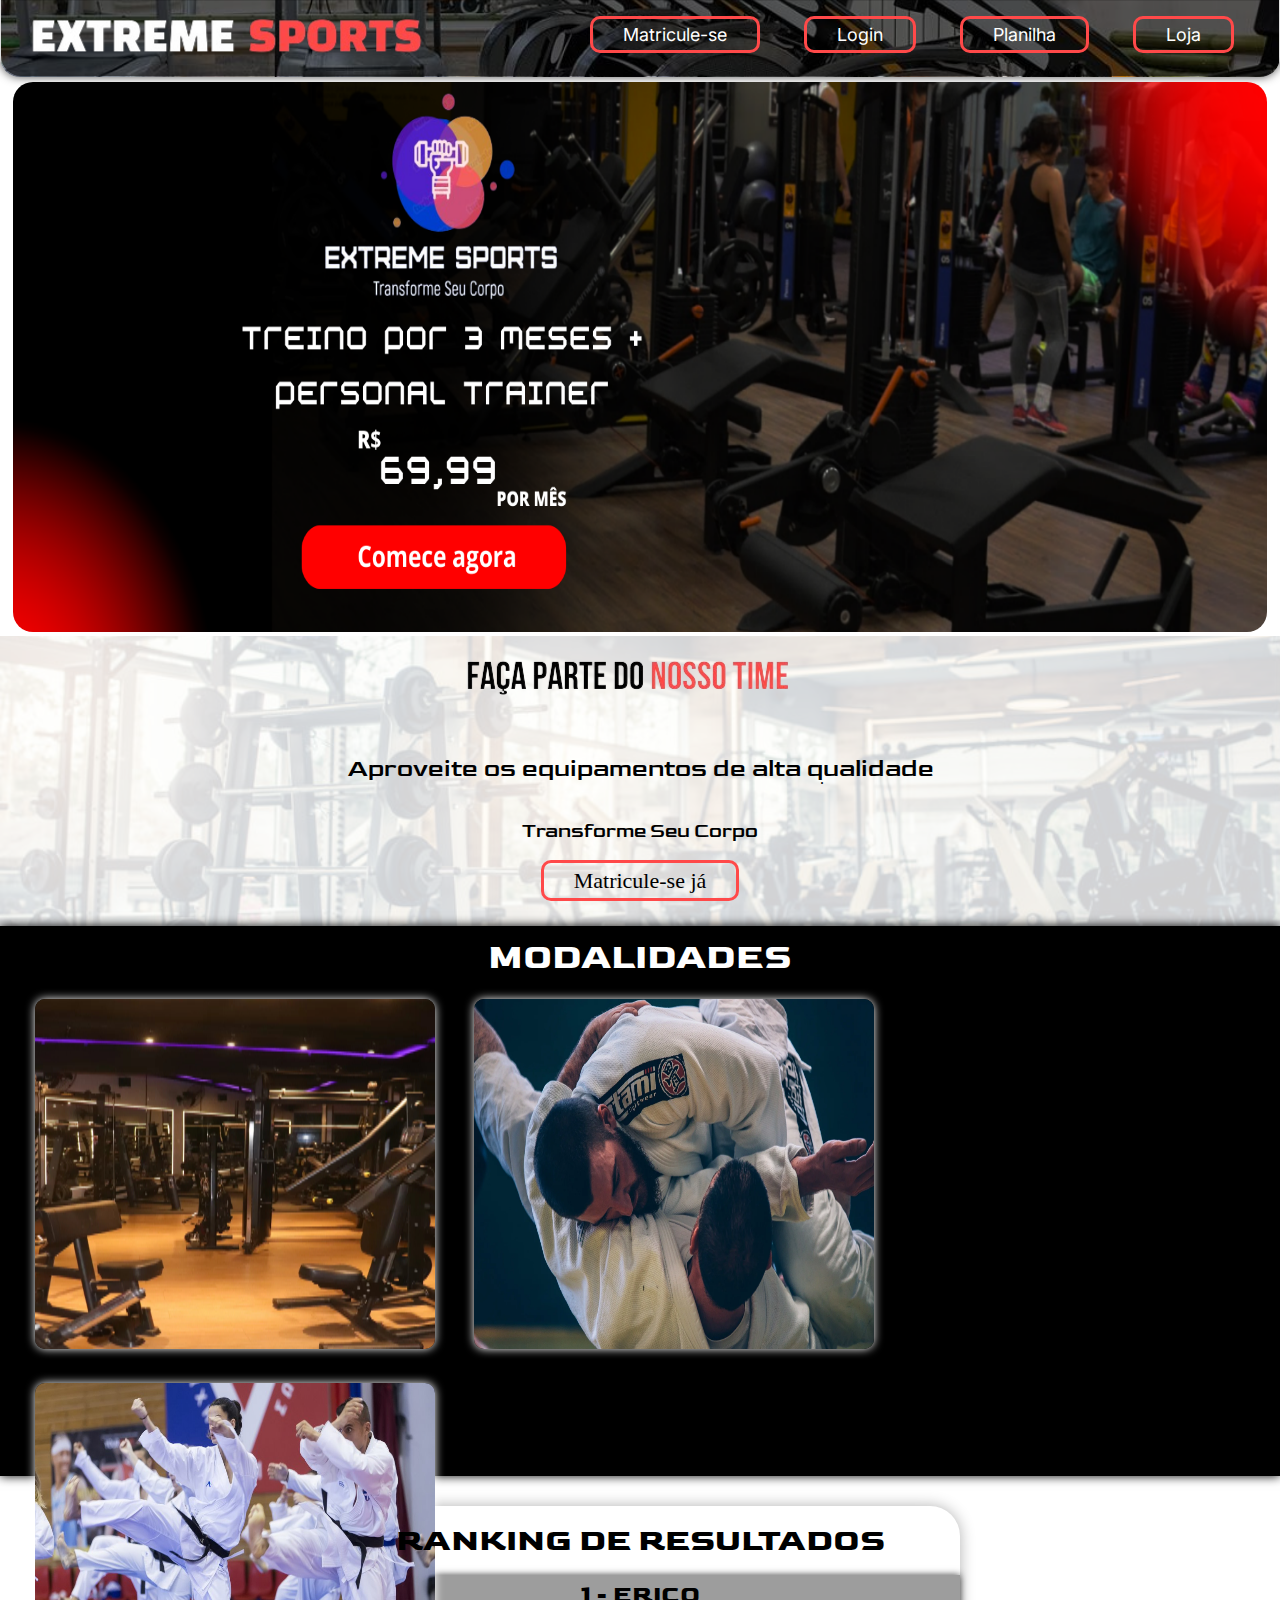
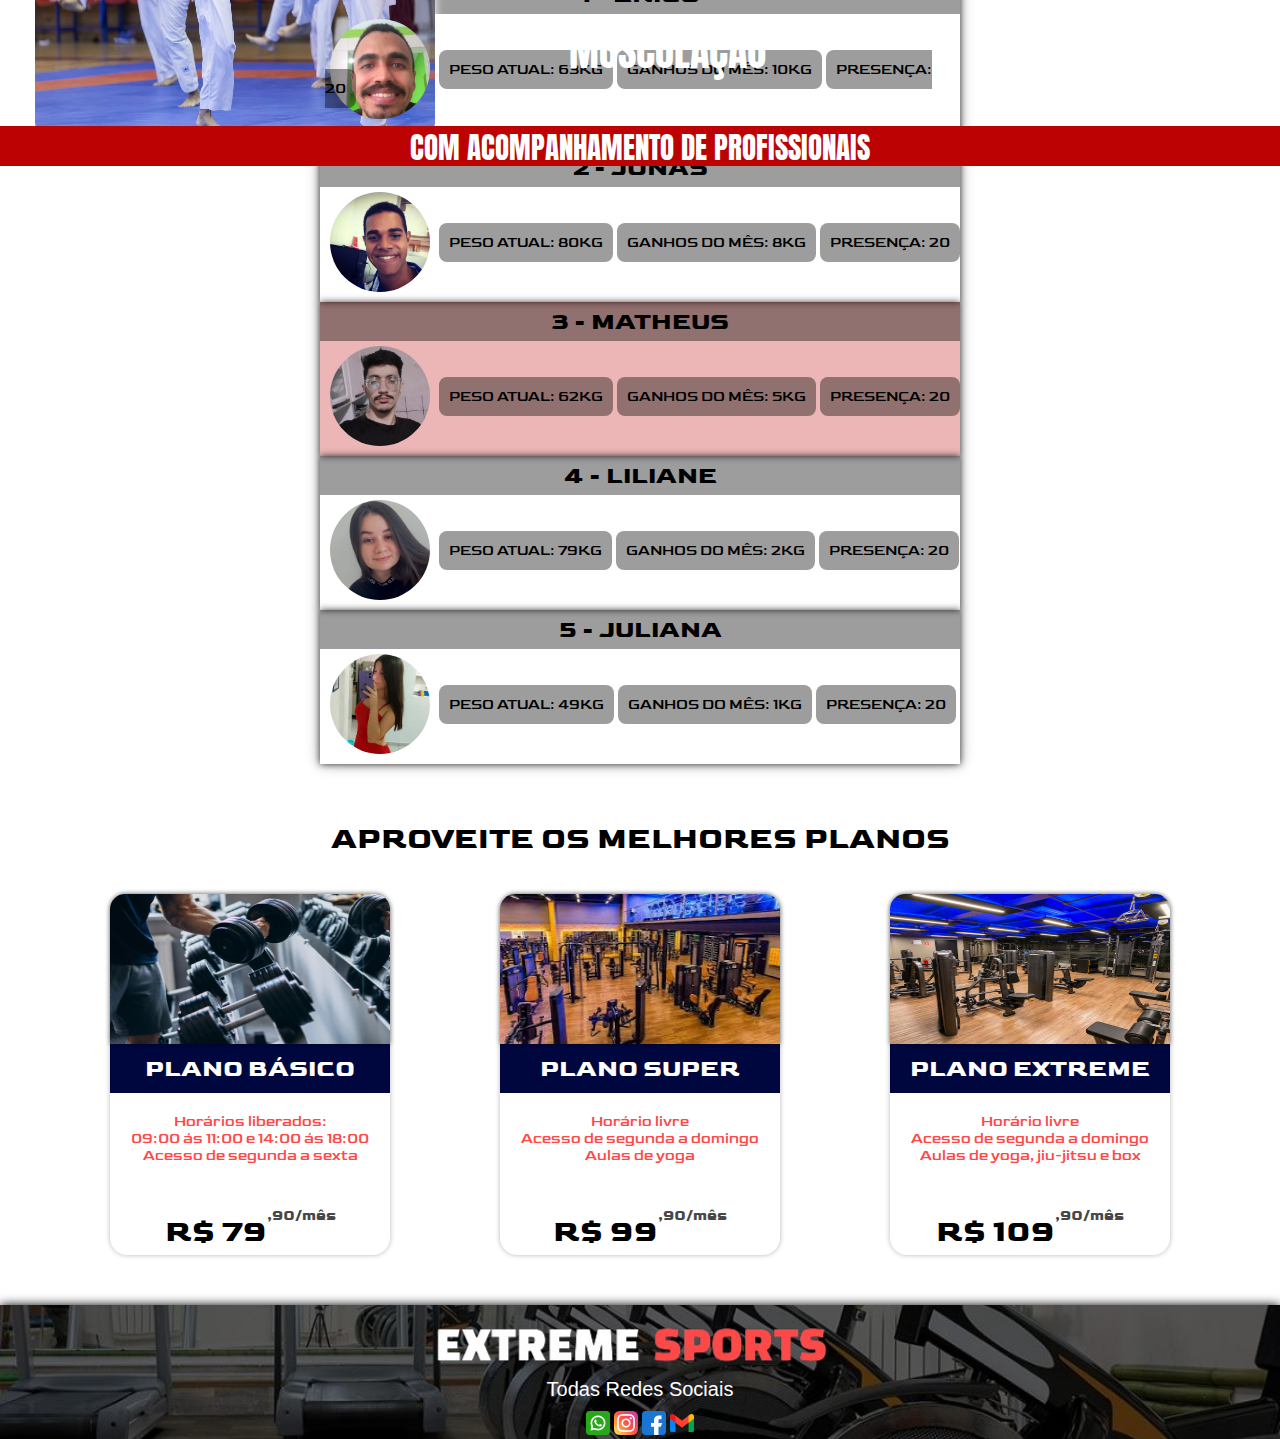
==== commit 1474b950: "Revert "loja"" ====
--- a/HTML/index.html
+++ b/HTML/index.html
@@ -6,6 +6,8 @@
     <meta name="viewport" content="width=device-width, initial-scale=1.0">
     <link rel="stylesheet" type="text/css" href="../CSS/index.css">
     <link rel="stylesheet" type="text/css" href="../CSS/mediaQueries.css">
+    <link rel="shortcut icon" type="imagex/png" href="../icon/ginastica (1).png">
+    
     <script src="../JS/index.js"></script>
 
     <link rel="stylesheet"
@@ -23,14 +25,14 @@
                 <ul>
                     <li><a class="btnInicioP" href="registro.html">Matricule-se</a></li>
                     <li><a class="btnInicioP" href="login.html">Login</a></li>
-                    <li><a class="btnInicioP" onclick="scrollParaSecao('preco')">Planos</a></li>
-                    <li><a class="btnInicioP" href="">Loja</a></li>
+                    <li><a class="btnInicioP" href="../HTML/listaDeTreino.html">Planilha</a></li>
+                    <li><a class="btnInicioP" href="loja.html">Loja</a></li>
                 </ul>
             </menu>
         </div>
     </header>
     <main>
-        <img src="../img/bannerInicio.jpg" alt="foto de uma academia ">
+        <img src="../img/banner1.png" alt="foto de uma academia ">
         <p>.</p>
 
         <div class="fundo">
@@ -69,7 +71,7 @@
                 <p>Ganhos Do Mês: 8kg</p>
                 <p>Presença: 20</p>
             </div>
-            <div class="pessoaDoRank">
+            <div class="pessoaDoRank perfil">
                 <h2 class="nomeDaPessoas"> 3 - Matheus</h2>
                 <img src="../img/matheus.png" alt="">
                 <p>Peso Atual: 62kg</p>
--- a/CSS/index.css
+++ b/CSS/index.css
@@ -354,6 +354,7 @@
     height: 100%;
 }
 
+
 footer p {
     color: white;
     font-size: 20px;
@@ -366,36 +367,36 @@
 .rank{
     width: 50%;
     margin: auto;
-    box-shadow: 0px 0px 15px rgba(0, 0, 0, 0.725);
+    box-shadow: 0px 0px 15px rgba(0, 0, 0, 0.306);
     margin-top: 30px;
     border-radius: 30px 30px 0px 0px;
+    margin-bottom: 50px;
 }
 .rank h1 {
     text-align: center;
     font-family: 'Goldman', sans-serif;
     padding: 15px 0px 15px 0px;
     text-transform:uppercase;
-    background-color: #Ff4949;
-    color: white;
+    color: black;
     border-radius: 30px 30px 0px 0px;
 }
 .rank h2{
-    color: white;
+    color: black;
     text-align: center;
     font-family: 'Goldman', sans-serif;
     text-transform: uppercase;
-    background-color: black;
+    background-color: rgba(0, 0, 0, 0.386);
     padding: 5px 0px 5px 0px;
 }
 .rank p{
-    color: white;
+    color: black;
     position: relative;
         left: 5px;
         bottom: 50px;
     width: 300px;
     display: inline;
     font-family: 'Goldman', sans-serif;
-    background-color: black;
+    background-color: rgba(0, 0, 0, 0.386);
     padding: 10px 10px 10px 10px;
     text-transform: uppercase;
     border-radius: 8px;
@@ -403,7 +404,7 @@
 }
 .pessoaDoRank{
     width: 100%;
-    color: white;
+    color: black;
     box-shadow: 0px 0px 7px rgba(0, 0, 0, 0.749);
 }
 .pessoaDoRank img{
@@ -412,4 +413,7 @@
     height: 100px;
     margin: 5px 0px 5px 10px; 
 }
+.perfil {
+    background-color: #bc02024a;
+}
 /* ^^^ FIM DO CSS RANK DE GANHOS DOS USUARIOS ^^^ */
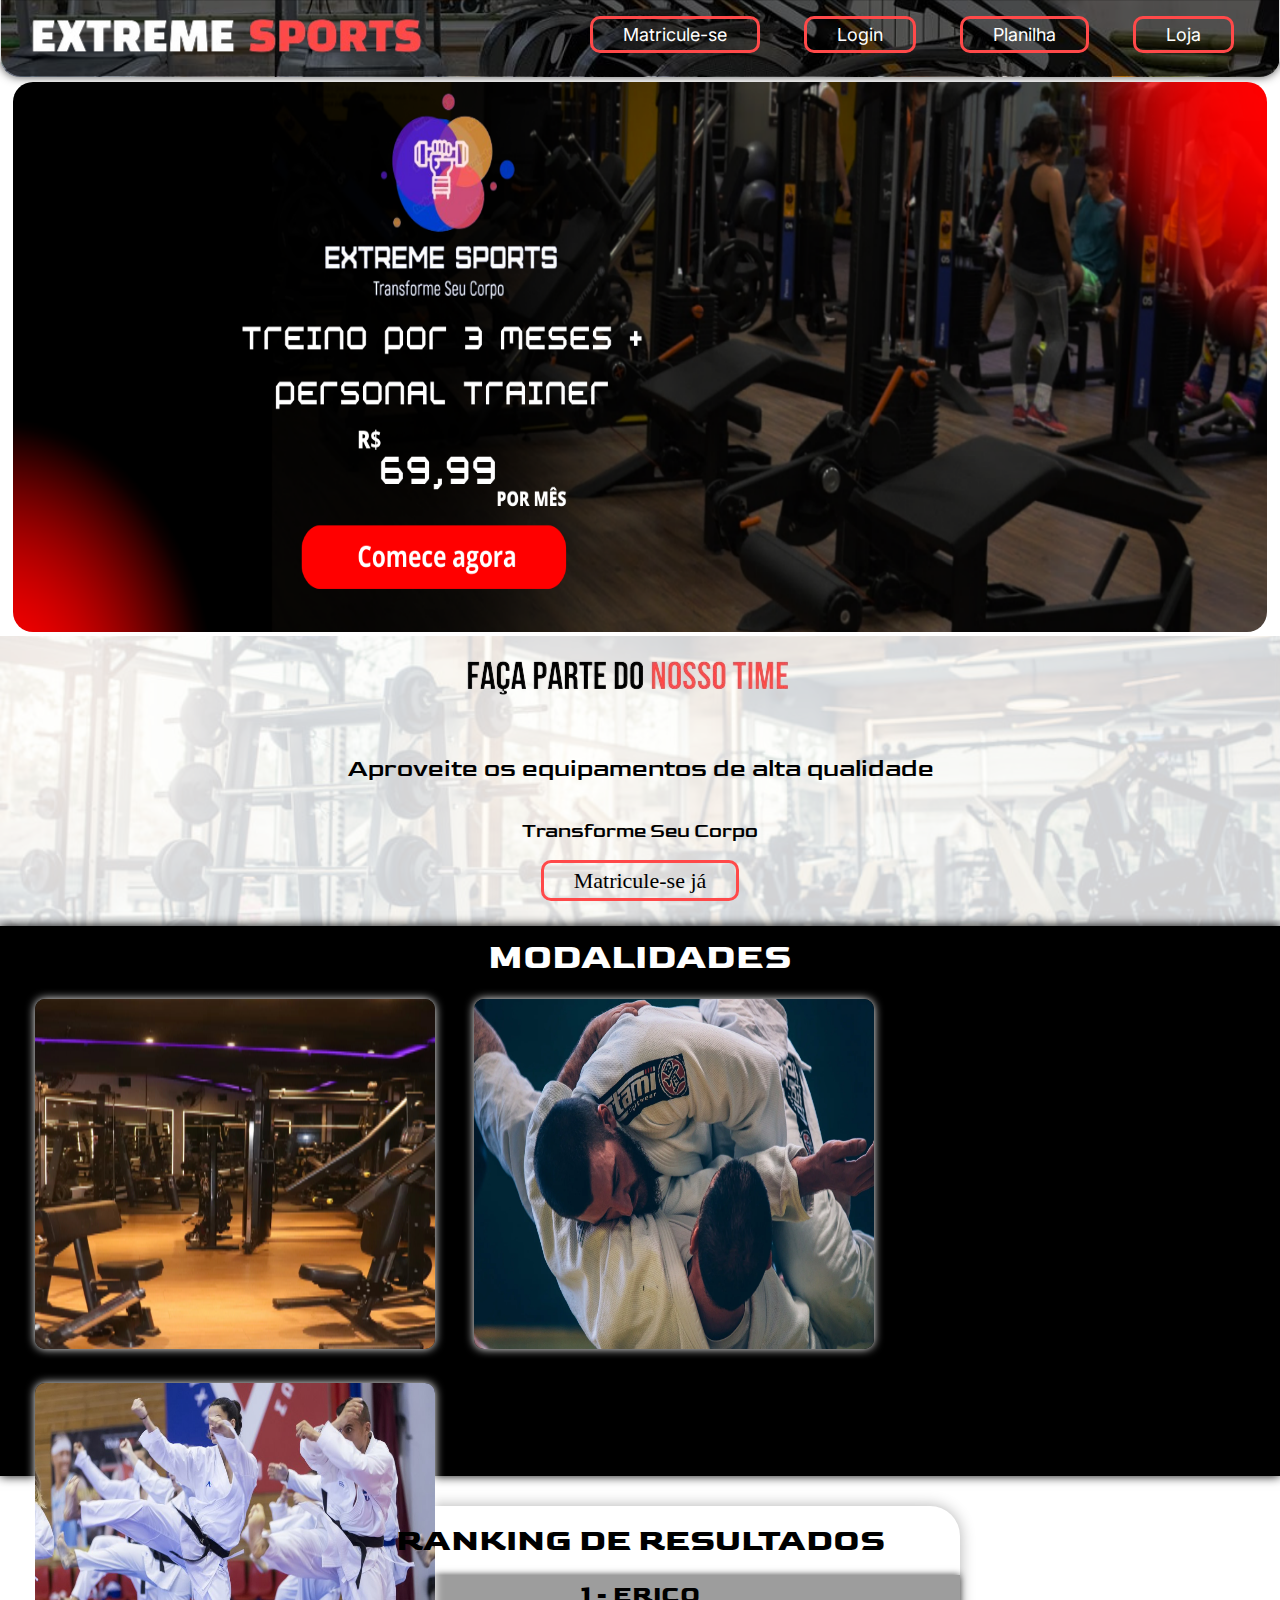
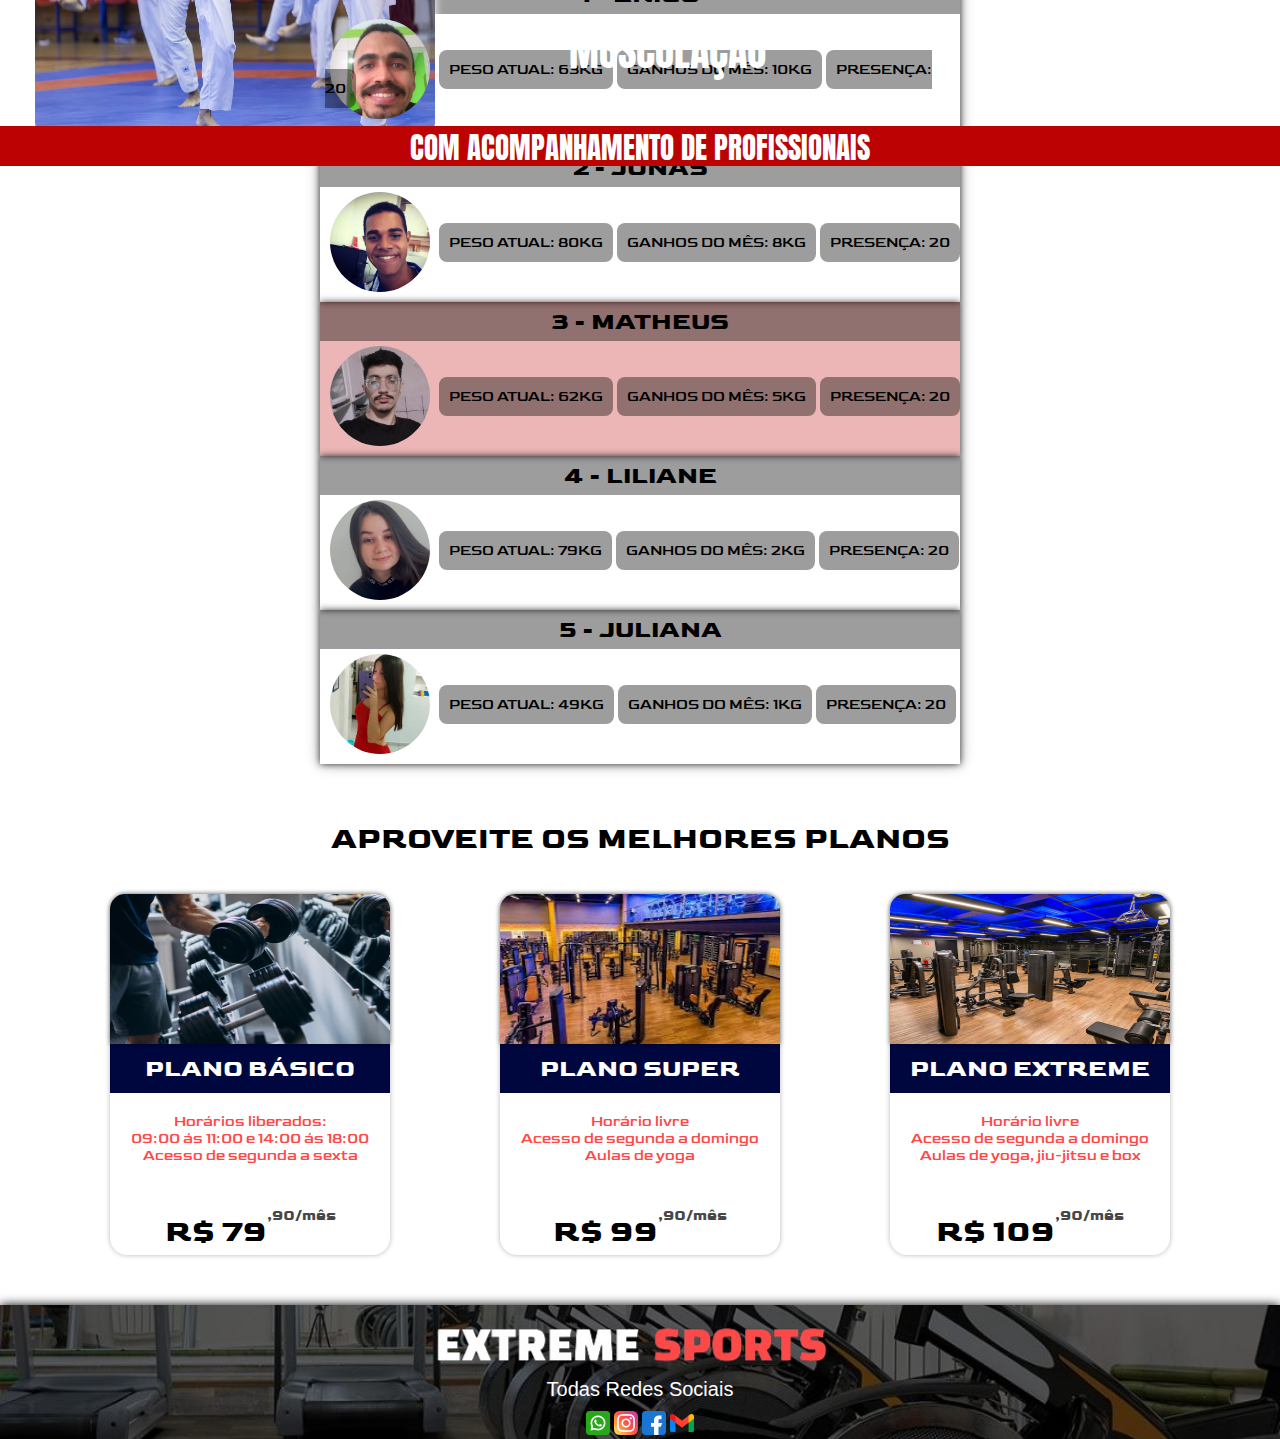
==== commit 7c44d0c9: "bob" ====
--- a/HTML/index.html
+++ b/HTML/index.html
@@ -7,7 +7,7 @@
     <link rel="stylesheet" type="text/css" href="../CSS/index.css">
     <link rel="stylesheet" type="text/css" href="../CSS/mediaQueries.css">
     <link rel="shortcut icon" type="imagex/png" href="../icon/ginastica (1).png">
-    
+
     <script src="../JS/index.js"></script>
 
     <link rel="stylesheet"
@@ -32,8 +32,8 @@
         </div>
     </header>
     <main>
+
         <img src="../img/banner1.png" alt="foto de uma academia ">
-        <p>.</p>
 
         <div class="fundo">
             <div class="btn-meio">
@@ -95,7 +95,7 @@
         </div>
         <h2>Aproveite os melhores planos</h2>
         <div class="tabela-de-preço" id="preco">
-            <div class="preço" >
+            <div class="preço">
                 <img src="../img/do-preço1.jpg" alt="foto da academia">
                 <a href="">
                     <h2 class="botão-preço">Plano Básico</h2>
@@ -135,7 +135,7 @@
     </main>
     <footer>
         <div class="fundoFooter">
-            <img class =logoNoRodaPe src="../img/logoIndex.jpg" alt="">
+            <img class=logoNoRodaPe src="../img/logoIndex.jpg" alt="">
             <p>Todas Redes Sociais </p>
             <img src="../icon/whatsapp.png" alt="">
             <img src="../icon/instagram.png" alt="">
